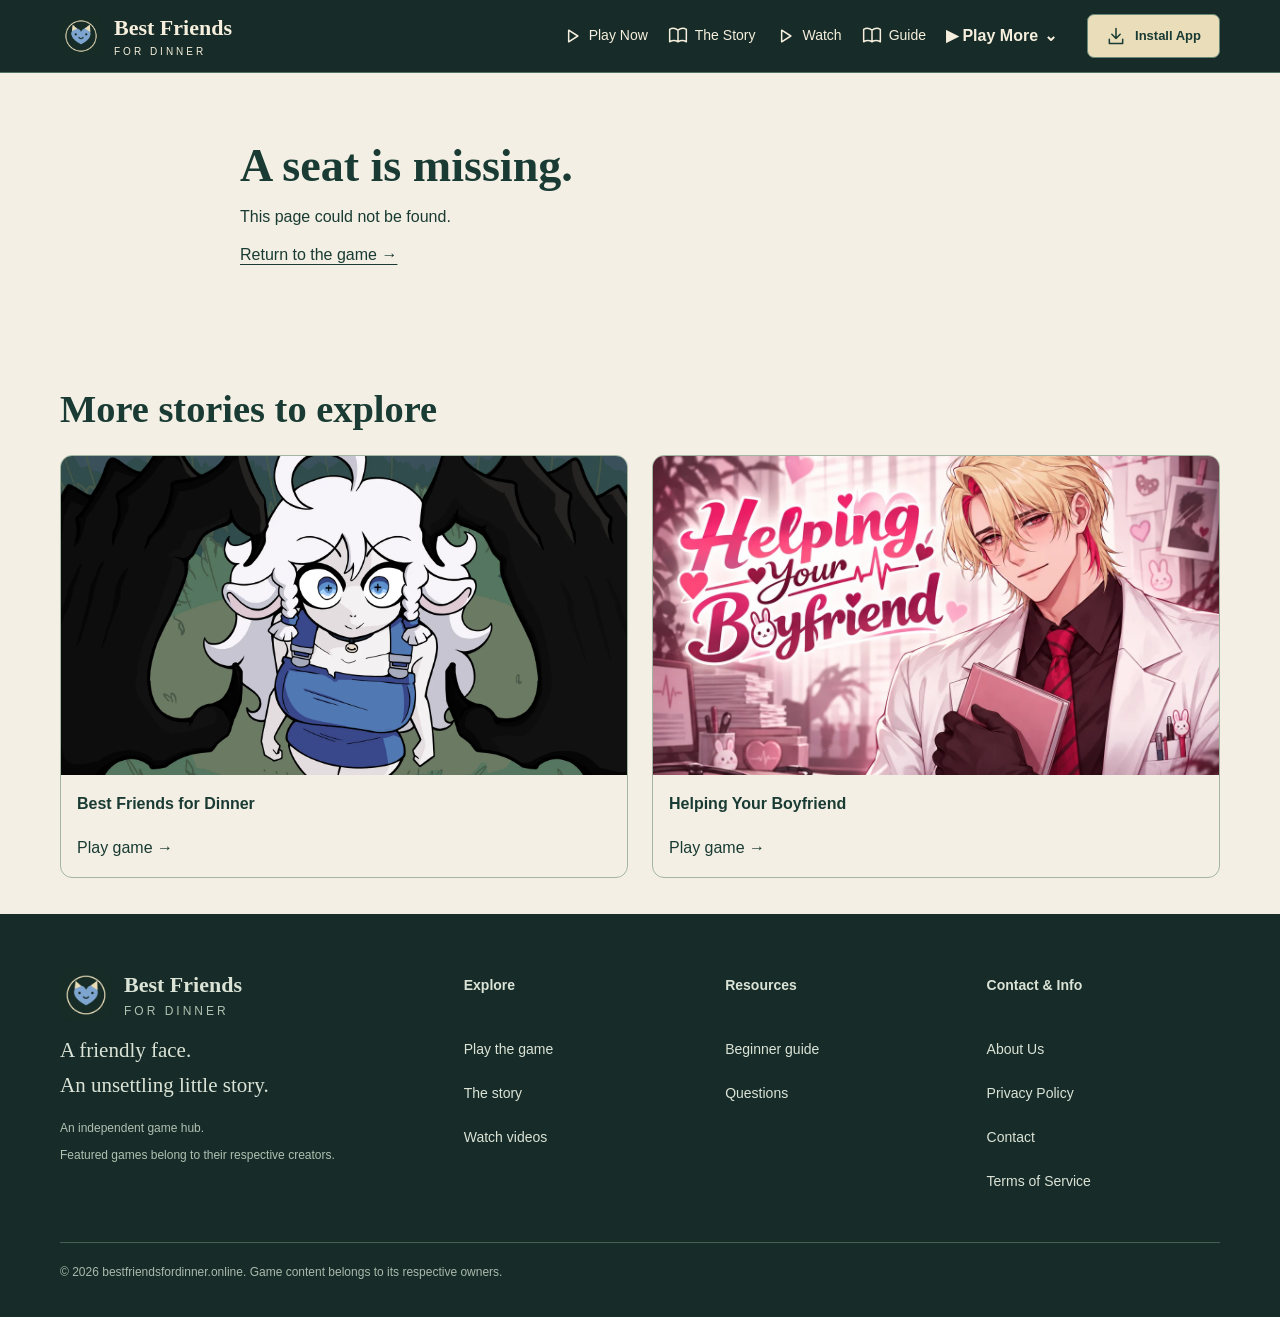
==== 404/index.html @ 3413de53 "Remove itch.io links from homepage" ====
<!DOCTYPE html><html lang="en"><head><meta charSet="utf-8"/><meta name="viewport" content="width=device-width, initial-scale=1"/><link rel="preload" as="image" href="/best-friends-for-dinner-logo.webp"/><link rel="stylesheet" href="/_next/static/css/a005304eccc5b1fb.css" data-precedence="next"/><link rel="preload" as="script" fetchPriority="low" href="/_next/static/chunks/webpack-0d7744c7309922d8.js"/><script src="/_next/static/chunks/fa220fce-a2ae67357b377627.js" async=""></script><script src="/_next/static/chunks/650-83bfecec2b462406.js" async=""></script><script src="/_next/static/chunks/main-app-3e320964a0427bde.js" async=""></script><script src="/_next/static/chunks/666-1fc91f6bea3b0098.js" async=""></script><script src="/_next/static/chunks/app/page-38f5332bb169260f.js" async=""></script><script src="/_next/static/chunks/app/layout-a928e40fabfda013.js" async=""></script><link rel="preload" href="https://data.1back.link/js/app.js" as="script"/><meta name="robots" content="noindex"/><title>Best Friends for Dinner! — A Sweetly Unsettling Story</title><meta name="description" content="Meet Donna and Oz in Best Friends for Dinner, a short dark-comedy visual novel by Demonward. Open the browser game, watch videos and find the original release."/><link rel="manifest" href="/manifest.webmanifest"/><meta name="keywords" content="Best Friends for Dinner,Demonward visual novel,Best Friends for Dinner browser game"/><link rel="canonical" href="https://bestfriendsfordinner.online/"/><meta property="og:title" content="Best Friends for Dinner! — A Sweetly Unsettling Story"/><meta property="og:description" content="Meet Donna and Oz in Best Friends for Dinner, a short dark-comedy visual novel by Demonward. Open the browser game, watch videos and find the original release."/><meta property="og:image" content="https://bestfriendsfordinner.online/best-friends-for-dinner-cover.webp"/><meta property="og:type" content="website"/><meta name="twitter:card" content="summary_large_image"/><meta name="twitter:title" content="Best Friends for Dinner! — A Sweetly Unsettling Story"/><meta name="twitter:description" content="Meet Donna and Oz in Best Friends for Dinner, a short dark-comedy visual novel by Demonward. Open the browser game, watch videos and find the original release."/><meta name="twitter:image" content="https://bestfriendsfordinner.online/best-friends-for-dinner-cover.webp"/><link rel="icon" href="/favicon.png"/><script src="/_next/static/chunks/polyfills-42372ed130431b0a.js" noModule=""></script></head><body><div hidden=""><!--$--><!--/$--></div><a class="skip" href="#main">Skip to content</a><header><div class="wrap nav"><a class="brand" href="/"><img src="/best-friends-for-dinner-logo.webp" width="42" height="42" alt="Sheep and wolf dinner-plate emblem"/><span>Best Friends<small>FOR DINNER</small></span></a><nav aria-label="Main navigation"><a class="play-link" href="/#play"><svg viewBox="0 0 24 24" width="20" height="20" fill="none" stroke="currentColor" stroke-width="1.8" stroke-linecap="round" stroke-linejoin="round" aria-hidden="true"><path d="M8 5l11 7-11 7Z"></path></svg>Play Now</a><a href="/#story"><svg viewBox="0 0 24 24" width="20" height="20" fill="none" stroke="currentColor" stroke-width="1.8" stroke-linecap="round" stroke-linejoin="round" aria-hidden="true"><path d="M12 5Q7 1 2 4v15q5-3 10 0 5-3 10 0V4q-5-3-10 1v14"></path></svg>The Story</a><a href="/#watch"><svg viewBox="0 0 24 24" width="20" height="20" fill="none" stroke="currentColor" stroke-width="1.8" stroke-linecap="round" stroke-linejoin="round" aria-hidden="true"><path d="M8 5l11 7-11 7Z"></path></svg>Watch</a><a href="/guides/"><svg viewBox="0 0 24 24" width="20" height="20" fill="none" stroke="currentColor" stroke-width="1.8" stroke-linecap="round" stroke-linejoin="round" aria-hidden="true"><path d="M12 5Q7 1 2 4v15q5-3 10 0 5-3 10 0V4q-5-3-10 1v14"></path></svg>Guide</a><details class="play-more"><summary>▶ Play More <span aria-hidden="true">⌄</span></summary><div><a href="/">Best Friends for Dinner</a><a href="/helping-your-boyfriend/">Helping Your Boyfriend</a></div></details></nav><button class="install"><svg viewBox="0 0 24 24" width="20" height="20" fill="none" stroke="currentColor" stroke-width="1.8" stroke-linecap="round" stroke-linejoin="round" aria-hidden="true"><path d="M12 3v12m-5-5 5 5 5-5M4 16v5h16v-5"></path></svg><span>Install App</span></button></div></header><dialog><button class="close icon" aria-label="Close installation help" title="Close"><svg viewBox="0 0 24 24" width="20" height="20" fill="none" stroke="currentColor" stroke-width="1.8" stroke-linecap="round" stroke-linejoin="round" aria-hidden="true"><path d="M6 6l12 12M18 6L6 18"></path></svg></button><h2>Keep a seat saved</h2><p>Install this website for easy return visits. The game and videos still need internet.</p><p>On iPhone or iPad: Share → Add to Home Screen. Elsewhere: use your browser’s install menu, or bookmark this page.</p><button><svg viewBox="0 0 24 24" width="20" height="20" fill="none" stroke="currentColor" stroke-width="1.8" stroke-linecap="round" stroke-linejoin="round" aria-hidden="true"><path d="M8 8h12v13H8zM16 8V3H3v13h5"></path></svg> Copy site link</button><input aria-label="Website address for manual copying" readOnly="" value="https://bestfriendsfordinner.online/"/><p role="status"></p></dialog><main id="main" class="wrap document"><h1>A seat is missing.</h1><p>This page could not be found.</p><a href="/">Return to the game →</a></main><!--$--><!--/$--><section class="wrap more-games"><h2>More stories to explore</h2><div><a href="/"><img src="/best-friends-for-dinner-cover.webp" alt="Best Friends for Dinner cover" width="640" height="360" loading="lazy"/><strong>Best Friends for Dinner</strong><span>Play game →</span></a><a href="/helping-your-boyfriend/"><img src="/helping-your-boyfriend-cover.webp" alt="Helping Your Boyfriend cover" width="640" height="360" loading="lazy"/><strong>Helping Your Boyfriend</strong><span>Play game →</span></a></div></section><footer><div class="wrap footer-main"><div><a class="brand" href="/"><img src="/best-friends-for-dinner-logo.webp" width="52" height="52" alt=""/><span>Best Friends<small>FOR DINNER</small></span></a><p>A friendly face.<br/>An unsettling little story.</p><small>An independent game hub.<br/>Featured games belong to their respective creators.</small></div><div class="footer-links"><nav aria-label="Explore"><h2>Explore</h2><a href="/#play">Play the game</a><a href="/#story">The story</a><a href="/#watch">Watch videos</a></nav><nav aria-label="Resources"><h2>Resources</h2><a href="/guides/">Beginner guide</a><a href="/#faq">Questions</a></nav><nav aria-label="Contact and information"><h2>Contact &amp; Info</h2><a href="/about/">About Us</a><a href="/privacy/">Privacy Policy</a><a href="/contact/">Contact</a><a href="/terms/">Terms of Service</a></nav></div></div><p class="wrap copyright">© 2026 bestfriendsfordinner.online. Game content belongs to its respective owners.</p></footer><script src="/_next/static/chunks/webpack-0d7744c7309922d8.js" id="_R_" async=""></script><script>(self.__next_f=self.__next_f||[]).push([0])</script><script>self.__next_f.push([1,"1:\"$Sreact.fragment\"\n2:\"static/chunks/666-1fc91f6bea3b0098.js\"\n3:\"static/chunks/app/page-38f5332bb169260f.js\"\n4:I[5666,[\"666\",\"$2\",\"974\",\"$3\"],\"Header\"]\n5:I[781,[],\"\"]\n6:I[6617,[],\"\"]\n7:I[5666,[\"666\",\"$2\",\"974\",\"$3\"],\"Footer\"]\n8:\"static/chunks/app/layout-a928e40fabfda013.js\"\n9:I[5869,[\"666\",\"$2\",\"177\",\"$8\"],\"\"]\nd:I[4016,[],\"OutletBoundary\"]\ne:\"$Sreact.suspense\"\n10:\"ViewportBoundary\"\n11:I[4016,[],\"$10\"]\n13:\"MetadataBoundary\"\n14:I[4016,[],\"$13\"]\n16:I[719,[],\"default\",1]\n:HL[\"/_next/static/css/a005304eccc5b1fb.css\",\"style\"]\nb:X\nc:[[\"children\",{\"s\":\"__PAGE__\",\"h\":512,\"d\":{\"r\":[\"$\",\"$1\",\"c\",{\"children\":[[\"$\",\"main\",null,{\"id\":\"main\",\"className\":\"wrap document\",\"children\":[[\"$\",\"h1\",null,{\"children\":\"A seat is missing.\"}],[\"$\",\"p\",null,{\"children\":\"This page could not be found.\"}],[\"$\",\"a\",null,{\"href\":\"/\",\"children\":\"Return to the game →\"}]]}],null,[\"$\",\"$Ld\",null,{\"children\":[\"$\",\"$e\",null,{\"name\":\"Next.MetadataOutlet\",\"children\":\"$@f\"}]}]]}],\"p\":false,\"v\":null}}]]\na:[[\"children\",{\"s\":\"_not-found\",\"h\":512,\"d\":{\"r\":[\"$\",\"$1\",\"c\",{\"children\":[null,[\"$\",\"$L5\",null,{\"parallelRouterKey\":\"children\",\"error\":\"$undefined\",\"errorStyles\":\"$undefined\",\"errorScripts\":\"$undefined\",\"template\":[\"$\",\"$L6\",null,{}],\"templateStyles\":\"$undefined\",\"templateScripts\":\"$undefined\",\"notFound\":\"$undefined\",\"forbidden\":\"$undefined\",\"unauthorized\":\"$undefined\"}]]}],\"p\":false,\"v\":\"$b\"},\"c\":\"$Qc\"}]]\n0:{\"P\":null,\"c\":[\"\",\"_not-found\",\"\"],\"q\":\"\",\"i\":false,\"t\":{\"t\":{\"s\":\"\",\"h\":528,\"d\":{\"r\":[\"$\",\"$1\",\"c\",{\"children\":[[[\"$\",\"link\",\"0\",{\"rel\":\"stylesheet\",\"href\":\"/_next/static/css/a005304eccc5b1fb.css\",\"precedence\":\"next\",\"crossOrigin\":\"$undefined\",\"nonce\":\"$undefined\"}]],[\"$\",\"html\",null,{\"lang\":\"en\",\"children\":[\"$\",\"body\",null,{\"children\":[[\"$\",\"a\",null,{\"className\":\"skip\",\"href\":\"#main\",\"children\":\"Skip to content\"}],[\"$\",\"$L4\",null,{}],[\"$\",\"$L5\",null,{\"parallelRouterKey\":\"children\",\"error\":\"$undefined\",\"errorStyles\":\"$undefined\",\"errorScripts\":\"$undefined\",\"template\":[\"$\",\"$L6\",null,{}],\"templateStyles\":\"$undefined\",\"templateScripts\":\"$undefined\",\"notFound\":[[\"$\",\"main\",null,{\"id\":\"main\",\"className\":\"wrap document\",\"children\":[[\"$\",\"h1\",null,{\"children\":\"A seat is missing.\"}],[\"$\",\"p\",null,{\"children\":\"This page could not be found.\"}],[\"$\",\"a\",null,{\"href\":\"/\",\"children\":\"Return to the game →\"}]]}],[]],\"forbidden\":\"$undefined\",\"unauthorized\":\"$undefined\"}],[\"$\",\"section\",null,{\"className\":\"wrap more-games\",\"children\":[[\"$\",\"h2\",null,{\"children\":\"More stories to explore\"}],[\"$\",\"div\",null,{\"children\":[[\"$\",\"a\",\"/\",{\"href\":\"/\",\"children\":[[\"$\",\"img\",null,{\"src\":\"/best-friends-for-dinner-cover.webp\",\"alt\":\"Best Friends for Dinner cover\",\"width\":\"640\",\"height\":\"360\",\"loading\":\"lazy\"}],[\"$\",\"strong\",null,{\"children\":\"Best Friends for Dinner\"}],[\"$\",\"span\",null,{\"children\":\"Play game →\"}]]}],[\"$\",\"a\",\"/helping-your-boyfriend/\",{\"href\":\"/helping-your-boyfriend/\",\"children\":[[\"$\",\"img\",null,{\"src\":\"/helping-your-boyfriend-cover.webp\",\"alt\":\"Helping Your Boyfriend cover\",\"width\":\"640\",\"height\":\"360\",\"loading\":\"lazy\"}],[\"$\",\"strong\",null,{\"children\":\"Helping Your Boyfriend\"}],[\"$\",\"span\",null,{\"children\":\"Play game →\"}]]}]]}]]}],[\"$\",\"$L7\",null,{}],[\"$\",\"$L9\",null,{\"src\":\"https://data.1back.link/js/app.js\",\"data-domain\":\"bestfriendsfordinner.online\",\"data-api\":\"https://data.1back.link/api/send\",\"strategy\":\"afterInteractive\"}]]}]}]]}],\"p\":false,\"v\":null},\"c\":\"$Qa\"},\"h\":{\"r\":[\"$\",\"$1\",\"h\",{\"children\":[[\"$\",\"meta\",null,{\"name\":\"robots\",\"content\":\"noindex\"}],[\"$\",\"$L11\",null,{\"children\":\"$L12\"}],[\"$\",\"$L14\",null,{\"children\":[[\"$\",\"div\",null,{\"hidden\":true,\"children\":[\"$\",\"$e\",null,{\"name\":\"Next.Metadata\",\"children\":\"$L15\"}]}],null]}],null]}],\"p\":false,\"v\":null}},\"m\":\"$undefined\",\"G\":[\"$16\",[]],\"S\":true,\"r\":\"$undefined\",\"s\":\"$undefined\",\"a\":\"$undefined\",\"l\":\"$undefined\",\"p\":\"$undefined\",\"d\":\"$undefined\",\"b\":\"m-02TqfUpSEcJ-9PENQSX\"}\nb:C\n12:[[\"$\",\"meta\",\"0\",{\"charSet\":\"utf-8\"}],[\"$\",\"meta\",\"1\",{\"name\":\"viewport\",\"content\":\"width=device-width, initial-scale=1\"}]]\n17:I[5865,[],\"IconMark\"]\nf:null\n15:[[\"$\",\"title\",\"0\",{\"children\":\"Best Friends for Dinner! — A Sweetly Unsettling Story\"}],[\"$\",\"meta\",\"1\",{\"name\":\"description\",\"content\":\"Meet Donna and Oz in Best Friends for Dinner, a short dark-comedy visual novel by Demonward. Open the browser game, watch videos and find the original release.\"}],[\"$\",\"link\",\"2\",{\"rel\":\"manifest\",\"href\":\"/manifest.webmanifest\",\"crossOrigin\":\"$undefined\"}],[\"$\",\"meta\",\"3\",{\"name\":\"keywords\",\"content\":\"Best Friends for Dinner,Demonward visual novel,Best Friends for Dinner browser game\"}],[\"$\",\"link\",\"4\",{\"rel\":\"canonical\",\"href\":\"https://bestfriendsfordinner.online/\"}],[\"$\",\"meta\",\"5\",{\"property\":\"og:title\",\"content\":\"Best Friends for Dinner! — A Sweetly Unsettling Story\"}],[\"$\",\"meta\",\"6\",{\"property\":\"og:description\",\"content\":\"Meet Donna and Oz in Best Friends for Dinner, a short dark-comedy visual novel by Demonward. Open the browser game, watch videos and find the original release.\"}],[\"$\",\"meta\",\"7\",{\"property\":\"og:image\",\"content\":\"https://bestfriendsfordinner.online/best-friends-for-dinner-cover.webp\"}],[\"$\",\"meta\",\"8\",{\"property\":\"og:type\",\"content\":\"website\"}],[\"$\",\"meta\",\"9\",{\"name\":\"twitter:card\",\"content\":\"summary_large_image\"}],[\"$\",\"meta\",\"10\",{\"name\":\"twitter:title\",\"content\":\"Best Friends for Dinner! — A Sweetly Unsettling Story\"}],[\"$\",\"meta\",\"11\",{\"name\":\"twitter:description\",\"content\":\"Meet Donna and Oz in Best Friends for Dinner, a short dark-comedy visual novel by Demonward. Open the browser game, watch videos and find the original release.\"}],[\"$\",\"meta\",\"12\",{\"name\":\"twitter:image\",\"content\":\"https://bestfriendsfordinner.online/best-friends-for-dinner-cover.webp\"}],[\"$\",\"link\",\"13\",{\"rel\":\"icon\",\"href\":\"/favicon.png\"}],[\"$\",\"$L17\",\"14\",{}]]\n"])</script></body></html>
---- _next/static/css/a005304eccc5b1fb.css ----
:root{--ink:#193b33;--paper:#f3efe4;--blue:#9dc5e7;--muted:#52645b}*{box-sizing:border-box}html{scroll-behavior:smooth;scrollbar-color:#698878 #142b25}body{margin:0;background:var(--paper);color:var(--ink);font-family:Arial,Helvetica,sans-serif;line-height:1.65}a{color:inherit;text-underline-offset:4px}button,input{font:inherit}a,button{touch-action:manipulation}button{cursor:pointer;border:1px solid #698878;background:var(--ink);color:var(--paper);border-radius:7px;padding:10px 18px;min-height:44px}button:hover{filter:brightness(1.15)}:focus-visible{outline:3px solid #5582b4;outline-offset:4px}.wrap{width:min(1160px,calc(100% - 40px));margin-inline:auto}header{background:#172c28;color:#f6efdd;border-bottom:1px solid #537165}.nav{gap:30px;min-height:82px}.brand,.nav{display:flex;align-items:center}.brand{gap:12px;text-decoration:none;font-family:Georgia,serif;font-size:22px;font-weight:700;line-height:1.15}.brand small{display:block;font:10px Arial;letter-spacing:3px;margin-top:6px}.nav nav{gap:28px;margin-left:auto}.nav nav,.nav nav a{display:flex;align-items:center}.nav nav a{text-decoration:none;font-size:14px;min-height:44px}.install{display:flex;gap:9px;align-items:center;background:#e9ddba;color:#193b33;font-weight:700;font-size:13px;white-space:nowrap}.eyebrow{font-size:10px;letter-spacing:2.8px;font-weight:700;color:#5c7966}.intro{text-align:center;padding:20px 0 16px}h1,h2,h3{font-family:Georgia,serif;line-height:1.12}h1{font-size:clamp(28px,3.6vw,48px);margin:7px 0}h1 em,h2 em{color:#527361;font-weight:400}p{margin:12px 0}.intro p{font-size:13px;margin:8px 0 0}.game-wrap{width:min(1120px,calc(100% - 32px),calc((100svh - 300px)*16/9));margin:auto;background:#142b25;border:1px solid #3b5c4e;border-radius:12px;overflow:hidden;box-shadow:0 18px 40px #173d3020;scroll-margin-top:15px}.game-top{height:48px;display:flex;align-items:center;justify-content:space-between;padding-left:18px;color:#d6dccb;font-size:9px;letter-spacing:2px}.game-top i{display:inline-block;width:6px;height:6px;background:#acd68f;border-radius:50%;margin-right:8px}.tools{display:flex}.icon{width:44px;height:44px;min-height:44px;padding:0;display:inline-flex;align-items:center;justify-content:center;border:0;background:transparent;color:inherit}.game{aspect-ratio:16/9;position:relative;background:#080e0b}.game iframe,.game>img,.video iframe{width:100%;height:100%;border:0;display:block;object-fit:cover}.start{position:absolute;inset:0;display:flex;flex-direction:column;align-items:center;justify-content:flex-end;padding:5%;gap:12px;background:linear-gradient(transparent 32%,#071911cf)}.start>span{font-size:10px;letter-spacing:2px;color:#fff}.start button{display:flex;align-items:center;gap:12px;background:#f1e6c8;color:#172c28;font-weight:700;padding:14px 25px;box-shadow:0 4px 22px #0005}.start small{font-size:11px;color:#e1e4d9}.game-status{color:#becdc3;padding:9px 12px;margin:0}.game-status,.warning{font-size:11px;text-align:center}.warning{color:#677367;margin:18px 0 0}.story{display:grid;grid-template-columns:1fr 1fr;gap:70px;align-items:center;padding:85px 0}h2{font-size:clamp(28px,3vw,40px);margin:14px 0 24px}.story p{max-width:500px;color:var(--muted);font-size:15px}figure{margin:0}figure img{width:100%;height:auto;aspect-ratio:16/9;object-fit:cover;border:8px solid #fff9;box-shadow:12px 12px 0 #cbd3c1;transform:rotate(2deg)}figcaption{font-size:11px;color:var(--muted);margin-top:20px}.textlink{display:inline-block;margin-top:15px;font-size:13px;font-weight:700}.sectionhead{display:flex;justify-content:space-between;align-items:center}.sectionhead p{font-size:13px;color:var(--muted)}.cards,.videos{display:grid;grid-template-columns:repeat(2,minmax(0,1fr));gap:24px}.video{aspect-ratio:16/9;background:#243f35;border-radius:10px;overflow:hidden}.video button{width:100%;height:100%;display:flex;align-items:center;justify-content:center;flex-direction:column;background:radial-gradient(ellipse at top,#426653,#172c28);border:0;position:relative;gap:8px}.video-number{position:absolute;left:20px;top:12px;font:italic 38px Georgia;color:#829c7c}.video button svg{width:40px;height:40px}.video small{color:#b8c8b8;font-size:11px}.video-caption{padding:0 4px}.video-caption h3{font-size:18px;margin-bottom:6px}.video-caption a{font-size:12px;color:var(--muted)}.guide{padding:80px 0 50px}.cards{grid-template-columns:repeat(3,minmax(0,1fr))}.cards article{border-top:1px solid #aebcaa;padding:23px 0;display:grid;grid-template-rows:35px 46px 1fr}.cards article>span{font:italic 24px Georgia;color:#788e75}.cards h3{font-size:22px;margin:12px 0}.cards p{font-size:14px;color:var(--muted);padding-right:15px}.faq{max-width:800px;margin:0 auto 85px}.faq details{border-bottom:1px solid #bfc8b7;padding:18px 0}.faq summary{cursor:pointer;font-weight:700;min-height:44px;display:list-item;padding-top:8px}.faq p{color:var(--muted);font-size:14px}footer{background:#172c28;color:#dbe3d7;padding:55px 0 22px}.footer-main{display:grid;grid-template-columns:minmax(220px,1fr) minmax(0,2.2fr);gap:60px}.footer-main p{font-family:Georgia,serif;font-size:21px}.footer-main small{color:#b0c1b2;font-size:12px}.footer-links{display:grid;grid-template-columns:repeat(3,1fr);gap:28px}.footer-links nav{display:flex;flex-direction:column}.footer-links h2{font:700 14px Arial;min-height:45px;margin:8px 0}.footer-links a{min-height:44px;text-decoration:none;font-size:14px}.copyright{border-top:1px solid #456153;margin-top:36px;padding-top:20px;font-size:12px;color:#a9b9ac}.document{max-width:800px;padding-top:60px;padding-bottom:70px}.document section{margin-top:38px}.document h2{font-size:26px}.lead{font-size:20px;color:var(--muted)}dialog{border:1px solid #839b88;border-radius:14px;background:var(--paper);color:var(--ink);padding:30px;max-width:min(480px,calc(100% - 32px))}dialog::backdrop{background:#071a13bb}dialog h2{padding-right:28px;font-size:30px}dialog input{display:block;width:100%;margin-top:14px;padding:10px;font-size:12px}.close{position:absolute;right:8px;top:8px}.skip{position:fixed;left:10px;top:-100px;background:white;z-index:20}.skip:focus{top:10px}.play-link{animation:bounce 1s ease-in-out infinite}@keyframes bounce{0%,to{transform:translateY(0)}40%{transform:translateY(-8px)}58%{transform:translateY(-3px)}}@media(max-width:900px){.nav{gap:15px}.story{gap:30px}.footer-main{grid-template-columns:1fr}.sectionhead{display:block}}@media(max-width:600px){.wrap{width:calc(100% - 32px)}.nav{flex-wrap:wrap;padding:14px 0;gap:10px}.brand{font-size:18px}.brand img{width:36px;height:36px}.nav .install{margin-left:auto;padding:8px}.nav nav{order:3;width:100%;justify-content:center;gap:35px}.intro{padding:15px 0}.intro .eyebrow{font-size:8px}.intro p{font-size:12px}.start{padding:12px;justify-content:center}.start>span{display:none}.start button{font-size:12px;padding:10px 12px}.start small{font-size:9px}.game-top{letter-spacing:1px;font-size:8px;padding-left:10px}.game-status{font-size:10px}.story{padding:55px 0}.cards,.story,.videos{grid-template-columns:1fr}.cards article{grid-template-rows:auto auto auto}.guide{padding-top:50px}.footer-links{grid-template-columns:1fr;gap:22px}.footer-links h2{min-height:20px}.document{padding-top:35px}}@media(prefers-reduced-motion:reduce){html{scroll-behavior:auto}.play-link{animation:none}}.nav nav a{gap:7px}.tools{gap:3px;padding-right:5px}.tools .icon{border-radius:50%;transition:background .18s,color .18s}.tools .icon:hover{background:#e9ddba;color:#142b25}.game-top>span{flex:1 1;min-width:0}.start{justify-content:center;background:linear-gradient(#0719110a,#07191170)}.start .launch-orb{border-radius:50%;width:78px;height:78px;min-height:78px;padding:0;justify-content:center;background:#f1e6c8ed;border:1px solid #fff9;box-shadow:0 0 0 8px #fff2,0 8px 25px #0005;transition:transform .18s,box-shadow .18s}.launch-orb svg{width:31px;height:31px;margin-left:4px;fill:currentColor}.start .launch-orb:hover{transform:scale(1.06);box-shadow:0 0 0 12px #fff2,0 8px 25px #0005}.launch-caption{font-family:Georgia,serif;color:#fff;font-size:20px;text-shadow:0 2px 8px #000}.game-facts{display:grid;grid-template-columns:repeat(4,minmax(0,1fr));border:1px solid #bdc9b5;border-radius:12px;padding:25px 10px;background:#e8ecdf;margin-bottom:65px}.game-facts>div{display:grid;grid-template-rows:30px auto 1fr;justify-items:center;text-align:center;gap:5px;padding:0 12px;border-right:1px solid #bcc9b5}.game-facts>div:last-child{border:0}.game-facts svg{color:#547663}.game-facts strong{font-family:Georgia,serif;font-size:19px}.game-facts small{color:var(--muted);font-size:11px}.section-lead{max-width:760px;color:var(--muted)}.character-notes{display:grid;grid-template-columns:repeat(2,minmax(0,1fr));gap:25px;margin:28px 0 20px}.character-notes article{padding:28px;border-radius:12px;border:1px solid #becbb8;background:#ffffff50;display:grid;grid-template-rows:auto auto 1fr}.character-label{font-size:10px;letter-spacing:2px;color:#577466}.character-notes h3{font-size:32px;margin:12px 0}.character-notes p{font-size:15px;color:var(--muted);margin-bottom:0}.source-note{font-size:12px;color:var(--muted)}.gallery-section{padding:55px 0 65px}.gallery-grid{display:grid;grid-template-columns:repeat(2,minmax(0,1fr));gap:24px}.gallery-image{aspect-ratio:16/9;border-radius:12px;overflow:hidden;background:#193b33}.gallery-image button{display:block;width:100%;height:100%;padding:0;border:0;position:relative;border-radius:0}.gallery-image img{display:block;width:100%;height:100%;object-fit:cover;border:0;box-shadow:none;transform:none}.zoom-mark{position:absolute;right:14px;bottom:14px;border-radius:50%;width:44px;height:44px;display:grid;place-items:center;background:#f3efe4e8;color:#193b33;transition:transform .18s}.gallery-image button:hover .zoom-mark{transform:scale(1.1)}.gallery-image .reveal-image{display:flex;flex-direction:column;align-items:center;justify-content:center;gap:14px;background:radial-gradient(ellipse at top,#415447,#18251e)}.reveal-image svg{width:40px;height:40px}.reveal-image strong{font-family:Georgia,serif;font-size:25px}.reveal-image span{font-size:12px;color:#ced7c8}.gallery-grid figcaption{display:flex;align-items:center;justify-content:space-between;min-height:44px;margin-top:8px}.lightbox{width:min(1100px,calc(100% - 32px));max-width:none;padding:46px 16px 10px;background:#13261f;color:#f3efe4;max-height:94dvh}.lightbox>img{display:block;width:100%;height:auto;max-height:70dvh;object-fit:contain}.lightbox-controls{display:grid;grid-template-columns:44px 1fr 44px;align-items:center;gap:12px}.lightbox-controls p{text-align:center;font-size:13px}.icon:disabled{opacity:.35;cursor:default}.reading-notes{display:grid;grid-template-columns:1fr 1.3fr;gap:65px;margin-bottom:75px;padding:35px 0;border-top:1px solid #bdc9b5}.reading-notes h3{font-size:21px;margin-bottom:12px}.reading-notes p{font-size:15px;color:var(--muted)}.reading-notes h2{margin-top:14px}.video .video-preview{padding:0;position:relative;overflow:hidden}.video-preview img{position:absolute;inset:0;width:100%;height:100%;object-fit:contain;background:#07120c}.video-play{position:relative;z-index:1;display:grid;place-items:center;width:65px;height:65px;background:#f3efe4e8;color:#193b33;border-radius:50%;box-shadow:0 0 0 7px #fff3;transition:transform .18s}.video-play svg{width:27px!important;height:27px!important;fill:currentColor;margin-left:3px}.video-preview:hover .video-play{transform:scale(1.1)}.video-preview small{position:absolute;bottom:12px;z-index:1;background:#142b25e8;padding:4px 12px;border-radius:20px;color:#fff}.video-caption{display:grid;grid-template-columns:1fr 44px;gap:10px;align-items:center}.video-caption h3{margin:15px 0}.video-caption .icon{background:#e0e6d6;border-radius:50%;color:#193b33}.video-caption .icon:hover{background:#c5d4bc}dialog button:not(.icon){display:inline-flex;align-items:center;justify-content:center;gap:9px;margin:6px 6px 6px 0}.gallery-section,.reading-notes,.story-details{scroll-margin-top:20px}@media(max-width:700px){.game-facts{grid-template-columns:repeat(2,minmax(0,1fr));gap:25px 0}.game-facts>div:nth-child(2){border:0}.character-notes,.gallery-grid,.reading-notes{grid-template-columns:1fr}.reading-notes{gap:10px}.gallery-section{padding:40px 0}.game-facts{margin-bottom:40px}.gallery-grid{gap:24px}.character-notes article{padding:22px}}@media(max-width:600px){.start{gap:9px}.start .launch-orb{width:56px;height:56px;min-height:56px}.launch-orb svg{width:25px;height:25px}.launch-caption{font-size:14px}.tools{gap:0;padding-right:2px}.game-top{padding-left:8px}.game-top>span{font-size:7px;letter-spacing:.4px;line-height:1.5}.nav nav{gap:25px}.nav nav a{gap:6px}.nav nav svg{width:17px}.gallery-grid figcaption,.lightbox-controls p{font-size:11px}.game-facts strong{font-size:17px}}@media(prefers-reduced-motion:reduce){.start .launch-orb,.tools .icon,.video-play,.zoom-mark{transition:none}.gallery-image button:hover .zoom-mark,.start .launch-orb:hover,.video-preview:hover .video-play{transform:none}}.guide-page{padding-block:42px 65px}.guide-page>p{max-width:850px}.guide-toc{display:flex;flex-wrap:wrap;gap:12px;margin:25px 0}.guide-cta,.guide-toc a{display:inline-flex;gap:8px;align-items:center;justify-content:center;min-height:44px;padding:10px 18px;border:1px solid #9aaf9b;border-radius:8px;text-decoration:none;background:#e0e8d7;font-weight:700;font-size:14px}.guide-cta:hover,.guide-toc a:hover{background:#c9d9bf}.guide-row{display:grid;grid-template-columns:1fr 1fr;gap:38px;align-items:center;margin:55px 0}.guide-page section{scroll-margin-top:20px}.guide-page figure img{transform:none;box-shadow:none;border:1px solid #a4b69f;border-radius:10px}.guide-page figure figcaption{margin-top:10px;min-height:44px}.guide-shots{display:grid;grid-template-columns:1fr 1fr;gap:24px;margin:30px 0}.controls-table{overflow-x:auto;border:1px solid #b4c3ad;border-radius:10px}.controls-table table{border-collapse:collapse;width:100%;font-size:14px}.controls-table td,.controls-table th{text-align:left;padding:15px;border-bottom:1px solid #c3cebc;vertical-align:top}.controls-table thead{background:#e0e8d7}.controls-table tbody th{min-width:130px}.guide-page .faq{max-width:850px;margin-top:55px}.game-facts strong{min-height:2.4em;display:flex;align-items:center;justify-content:center}.gallery-grid figcaption{gap:10px}.gallery-grid figcaption .icon{flex-shrink:0}.nav nav{gap:20px}.game:fullscreen{width:100%;height:100%;aspect-ratio:auto;display:grid;place-items:center}.game:fullscreen iframe{width:min(100vw,calc(100vh*16/9));height:min(100vh,calc(100vw*9/16))}@media(max-width:700px){.guide-row,.guide-shots{grid-template-columns:1fr;gap:20px}.guide-page{padding-top:25px}.guide-row{margin-block:36px}.guide-toc{display:grid;grid-template-columns:1fr 1fr}.guide-toc a{padding:10px 6px}}@media(max-width:600px){.nav nav{display:grid;grid-template-columns:repeat(4,minmax(0,1fr));gap:4px}.nav nav a{font-size:12px;gap:4px;justify-content:center}.nav nav svg{width:15px}.game-facts strong{min-height:2.5em}}.nav{min-height:72px}.brand{min-height:44px}.brand,.install{flex-shrink:0}.nav nav{min-width:0}.nav nav a{white-space:nowrap}.intro{padding:14px 0}.intro .eyebrow{display:block;line-height:1.5}.intro h1{font-size:clamp(28px,3.2vw,42px);margin:7px 0;line-height:1.15}.intro p{line-height:1.5;margin-top:6px}.game-wrap{max-width:calc(100% - 32px)}.game-status{line-height:1.5;overflow-wrap:anywhere}.tools{flex-shrink:0}.start{text-align:center}.start>span{max-width:100%;line-height:1.4}.launch-caption{line-height:1.3}.start small{line-height:1.4}.footer-main>*,.gallery-grid>*,.guide-row>*,.reading-notes>*,.story>*{min-width:0}.copyright,.document p,.footer-links a,.guide-page p{overflow-wrap:anywhere}.guide-page h1{font-size:clamp(28px,3.2vw,42px);overflow-wrap:break-word}dialog{overflow-y:auto;overscroll-behavior:contain}.lightbox,dialog{max-height:calc(100dvh - 24px)}.lightbox>img{max-height:calc(100dvh - 150px)}.lightbox-controls p{min-width:0;overflow-wrap:anywhere}.cards article{grid-template-rows:35px minmax(58px,auto) 1fr}.cards h3{line-height:1.25}.footer-links a{padding-block:8px}.controls-table td{overflow-wrap:anywhere}.close{z-index:1}@media(max-width:760px) and (min-height:501px){.nav{flex-wrap:wrap;padding-block:10px;gap:6px 12px}.nav .install{margin-left:auto}.nav nav{order:3;flex-basis:100%;display:grid;grid-template-columns:repeat(4,minmax(0,1fr));gap:4px}.nav nav a{justify-content:center;font-size:13px;gap:5px}.game-wrap{width:min(1120px,calc(100% - 32px),calc((100svh - 280px)*16/9))}}@media(max-width:600px){.nav{padding-block:10px;gap:6px}.intro{padding:12px 0}.intro .eyebrow{font-size:8px;letter-spacing:2px}.intro h1{font-size:clamp(26px,7.2vw,32px)}.intro p{font-size:12px}.start{gap:8px;padding:10px}.launch-caption{font-size:14px}.start small{font-size:10px}.story{padding-block:42px}.story figure img{transform:none;box-shadow:5px 5px 0 #cbd3c1}.guide{padding-top:42px}.gallery-section{padding-block:36px}.faq{margin-bottom:50px}.game-status{font-size:10px;padding:7px 10px}.game-facts{padding:20px 5px}.game-facts>div{padding-inline:6px}.character-notes{gap:16px}.guide-page{padding-bottom:45px}dialog{padding:24px 18px}.lightbox{padding:46px 10px 8px}.lightbox-controls{gap:5px}.nav nav a{font-size:12px}.cards article{grid-template-rows:auto auto auto}}@media(orientation:landscape) and (max-height:500px){.nav{min-height:52px;padding-block:4px;gap:12px;flex-wrap:nowrap}.nav .brand{font-size:16px;gap:7px}.nav .brand img{width:30px;height:30px}.nav .brand small{font-size:8px;letter-spacing:2px;margin-top:3px}.nav nav{order:0;flex-basis:auto;display:flex;gap:12px;width:auto;margin-left:auto}.nav nav a{font-size:12px;gap:4px}.nav nav svg{width:16px}.nav .install{padding:8px;margin-left:0;font-size:12px}.intro{padding:5px 0}.intro .eyebrow{display:none}.intro h1{font-size:24px;line-height:1.15;margin:3px 0}.intro p{font-size:10px;line-height:1.3;margin:3px 0}.game-wrap{width:min(900px,calc(100% - 24px),calc((100svh - 202px)*16/9));max-width:calc(100% - 24px);border-radius:9px}.game-top{height:44px;padding-left:7px;letter-spacing:.3px}.game-top>span{font-size:7px;line-height:1.4}.tools{gap:0;padding-right:0}.game-status{font-size:10px;line-height:1.4;padding:4px 8px}.start{gap:6px;padding:8px}.start>span{display:none}.start .launch-orb{width:48px;height:48px;min-height:48px;box-shadow:0 0 0 4px #fff2,0 5px 16px #0005}.launch-orb svg{width:23px;height:23px}.launch-caption{font-size:12px}.start small{font-size:8px}.warning{margin-top:10px}.lightbox>img{max-height:calc(100dvh - 135px)}}@media(orientation:landscape) and (max-height:500px) and (max-width:700px){.nav{gap:8px}.nav .brand{font-size:14px}.nav .brand small{font-size:7px;letter-spacing:1px}.nav nav{gap:7px}.nav nav a{font-size:11px}.nav nav svg{display:none}.nav .install{gap:4px;font-size:11px}.nav .install svg{width:17px}.game-top>span{display:none}.tools{margin-left:auto;margin-right:auto}}.nav nav a{min-width:44px}.play-more{position:relative}.play-more summary{list-style:none;cursor:pointer;min-height:44px;display:flex;align-items:center;gap:6px;font-weight:700;animation:play-bounce 2.4s ease-in-out infinite}.play-more[open] summary{animation:none}.play-more>div{position:absolute;right:0;top:100%;z-index:30;min-width:230px;background:#19362d;padding:12px;border-radius:10px;box-shadow:0 8px 20px #0004}.nav .play-more a{display:flex;white-space:normal;padding:8px;min-height:44px}.play-more summary:focus-visible{outline:2px solid currentColor;outline-offset:3px}@keyframes play-bounce{0%,80%,to{transform:translateY(0)}90%{transform:translateY(-4px)}}.more-games{padding-block:36px}.more-games>div{display:grid;grid-template-columns:repeat(2,minmax(0,1fr));gap:24px}.more-games a{display:flex;flex-direction:column;border:1px solid #a4b69f;border-radius:12px;overflow:hidden;text-decoration:none}.more-games img{width:100%;aspect-ratio:16/9;height:auto;object-fit:cover}.more-games strong{padding:16px;min-height:60px}.more-games a>span{padding:0 16px 16px;margin-top:auto}.boyfriend-article{max-width:900px;padding-block:28px}.boyfriend-article section{margin-block:36px;scroll-margin-top:20px}.boyfriend-article p{line-height:1.85}.boyfriend-article figure{margin:24px 0}.boyfriend-article img{width:100%;height:auto;aspect-ratio:16/9;object-fit:contain;background:#19362d;border-radius:12px}.boyfriend-article figcaption{font-size:13px;margin-top:8px}@media(max-width:1000px){.nav{flex-wrap:wrap}.nav nav{order:3;flex-basis:100%;display:grid;grid-template-columns:repeat(5,minmax(0,1fr));gap:4px}.nav .install{margin-left:auto}.play-more summary{justify-content:center;font-size:12px}.nav nav a{font-size:12px}.nav nav svg{display:none}}@media(max-width:480px){.more-games>div{grid-template-columns:1fr}.nav nav a,.play-more summary{font-size:10px}.play-more summary{gap:2px}}@media(prefers-reduced-motion:reduce){.play-more summary{animation:none}}@media(orientation:landscape) and (max-height:500px) and (max-width:1000px){.nav{flex-wrap:wrap}.nav nav{margin:0;flex-basis:100%;width:100%}.game-wrap{width:min(900px,calc(100% - 24px),calc((100svh - 250px)*16/9))}.start small{display:none}.start{gap:2px}.start .launch-orb{width:44px;height:44px;min-height:44px}.launch-caption{font-size:10px}}
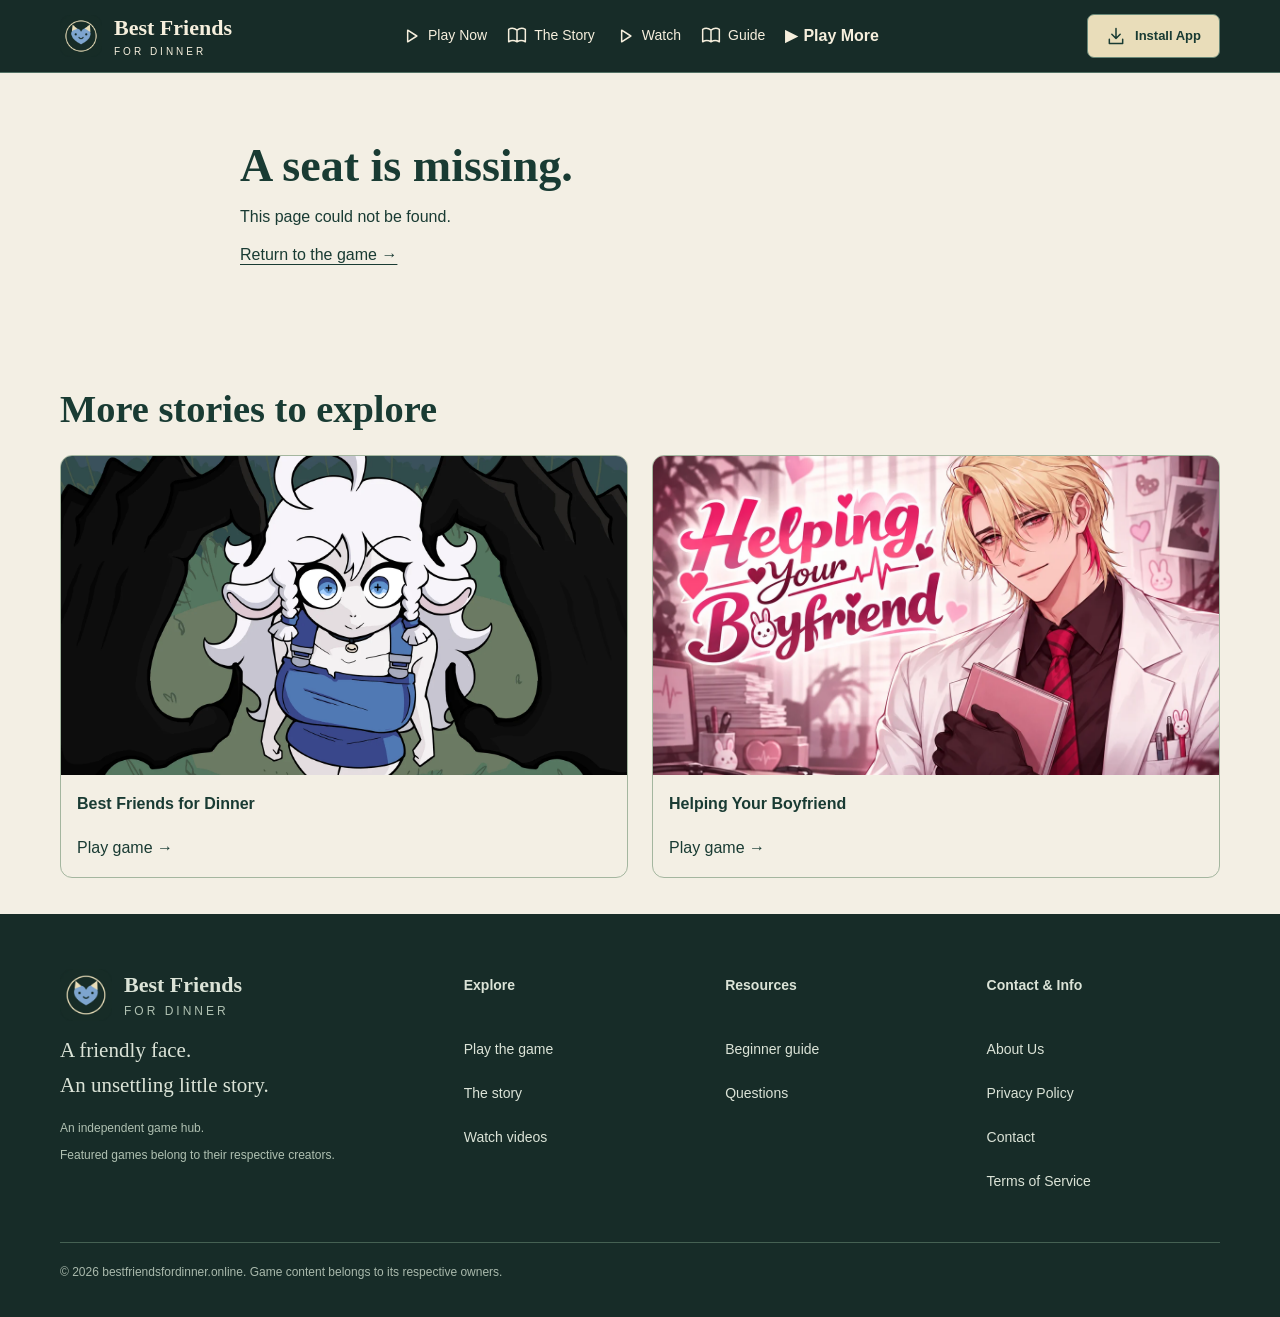
==== commit 48d6180d: "update top" ====
--- a/404/index.html
+++ b/404/index.html
@@ -1 +1 @@
-<!DOCTYPE html><html lang="en"><head><meta charSet="utf-8"/><meta name="viewport" content="width=device-width, initial-scale=1"/><link rel="preload" as="image" href="/best-friends-for-dinner-logo.webp"/><link rel="stylesheet" href="/_next/static/css/a005304eccc5b1fb.css" data-precedence="next"/><link rel="preload" as="script" fetchPriority="low" href="/_next/static/chunks/webpack-0d7744c7309922d8.js"/><script src="/_next/static/chunks/fa220fce-a2ae67357b377627.js" async=""></script><script src="/_next/static/chunks/650-83bfecec2b462406.js" async=""></script><script src="/_next/static/chunks/main-app-3e320964a0427bde.js" async=""></script><script src="/_next/static/chunks/666-1fc91f6bea3b0098.js" async=""></script><script src="/_next/static/chunks/app/page-38f5332bb169260f.js" async=""></script><script src="/_next/static/chunks/app/layout-a928e40fabfda013.js" async=""></script><link rel="preload" href="https://data.1back.link/js/app.js" as="script"/><meta name="robots" content="noindex"/><title>Best Friends for Dinner! — A Sweetly Unsettling Story</title><meta name="description" content="Meet Donna and Oz in Best Friends for Dinner, a short dark-comedy visual novel by Demonward. Open the browser game, watch videos and find the original release."/><link rel="manifest" href="/manifest.webmanifest"/><meta name="keywords" content="Best Friends for Dinner,Demonward visual novel,Best Friends for Dinner browser game"/><link rel="canonical" href="https://bestfriendsfordinner.online/"/><meta property="og:title" content="Best Friends for Dinner! — A Sweetly Unsettling Story"/><meta property="og:description" content="Meet Donna and Oz in Best Friends for Dinner, a short dark-comedy visual novel by Demonward. Open the browser game, watch videos and find the original release."/><meta property="og:image" content="https://bestfriendsfordinner.online/best-friends-for-dinner-cover.webp"/><meta property="og:type" content="website"/><meta name="twitter:card" content="summary_large_image"/><meta name="twitter:title" content="Best Friends for Dinner! — A Sweetly Unsettling Story"/><meta name="twitter:description" content="Meet Donna and Oz in Best Friends for Dinner, a short dark-comedy visual novel by Demonward. Open the browser game, watch videos and find the original release."/><meta name="twitter:image" content="https://bestfriendsfordinner.online/best-friends-for-dinner-cover.webp"/><link rel="icon" href="/favicon.png"/><script src="/_next/static/chunks/polyfills-42372ed130431b0a.js" noModule=""></script></head><body><div hidden=""><!--$--><!--/$--></div><a class="skip" href="#main">Skip to content</a><header><div class="wrap nav"><a class="brand" href="/"><img src="/best-friends-for-dinner-logo.webp" width="42" height="42" alt="Sheep and wolf dinner-plate emblem"/><span>Best Friends<small>FOR DINNER</small></span></a><nav aria-label="Main navigation"><a class="play-link" href="/#play"><svg viewBox="0 0 24 24" width="20" height="20" fill="none" stroke="currentColor" stroke-width="1.8" stroke-linecap="round" stroke-linejoin="round" aria-hidden="true"><path d="M8 5l11 7-11 7Z"></path></svg>Play Now</a><a href="/#story"><svg viewBox="0 0 24 24" width="20" height="20" fill="none" stroke="currentColor" stroke-width="1.8" stroke-linecap="round" stroke-linejoin="round" aria-hidden="true"><path d="M12 5Q7 1 2 4v15q5-3 10 0 5-3 10 0V4q-5-3-10 1v14"></path></svg>The Story</a><a href="/#watch"><svg viewBox="0 0 24 24" width="20" height="20" fill="none" stroke="currentColor" stroke-width="1.8" stroke-linecap="round" stroke-linejoin="round" aria-hidden="true"><path d="M8 5l11 7-11 7Z"></path></svg>Watch</a><a href="/guides/"><svg viewBox="0 0 24 24" width="20" height="20" fill="none" stroke="currentColor" stroke-width="1.8" stroke-linecap="round" stroke-linejoin="round" aria-hidden="true"><path d="M12 5Q7 1 2 4v15q5-3 10 0 5-3 10 0V4q-5-3-10 1v14"></path></svg>Guide</a><details class="play-more"><summary>▶ Play More <span aria-hidden="true">⌄</span></summary><div><a href="/">Best Friends for Dinner</a><a href="/helping-your-boyfriend/">Helping Your Boyfriend</a></div></details></nav><button class="install"><svg viewBox="0 0 24 24" width="20" height="20" fill="none" stroke="currentColor" stroke-width="1.8" stroke-linecap="round" stroke-linejoin="round" aria-hidden="true"><path d="M12 3v12m-5-5 5 5 5-5M4 16v5h16v-5"></path></svg><span>Install App</span></button></div></header><dialog><button class="close icon" aria-label="Close installation help" title="Close"><svg viewBox="0 0 24 24" width="20" height="20" fill="none" stroke="currentColor" stroke-width="1.8" stroke-linecap="round" stroke-linejoin="round" aria-hidden="true"><path d="M6 6l12 12M18 6L6 18"></path></svg></button><h2>Keep a seat saved</h2><p>Install this website for easy return visits. The game and videos still need internet.</p><p>On iPhone or iPad: Share → Add to Home Screen. Elsewhere: use your browser’s install menu, or bookmark this page.</p><button><svg viewBox="0 0 24 24" width="20" height="20" fill="none" stroke="currentColor" stroke-width="1.8" stroke-linecap="round" stroke-linejoin="round" aria-hidden="true"><path d="M8 8h12v13H8zM16 8V3H3v13h5"></path></svg> Copy site link</button><input aria-label="Website address for manual copying" readOnly="" value="https://bestfriendsfordinner.online/"/><p role="status"></p></dialog><main id="main" class="wrap document"><h1>A seat is missing.</h1><p>This page could not be found.</p><a href="/">Return to the game →</a></main><!--$--><!--/$--><section class="wrap more-games"><h2>More stories to explore</h2><div><a href="/"><img src="/best-friends-for-dinner-cover.webp" alt="Best Friends for Dinner cover" width="640" height="360" loading="lazy"/><strong>Best Friends for Dinner</strong><span>Play game →</span></a><a href="/helping-your-boyfriend/"><img src="/helping-your-boyfriend-cover.webp" alt="Helping Your Boyfriend cover" width="640" height="360" loading="lazy"/><strong>Helping Your Boyfriend</strong><span>Play game →</span></a></div></section><footer><div class="wrap footer-main"><div><a class="brand" href="/"><img src="/best-friends-for-dinner-logo.webp" width="52" height="52" alt=""/><span>Best Friends<small>FOR DINNER</small></span></a><p>A friendly face.<br/>An unsettling little story.</p><small>An independent game hub.<br/>Featured games belong to their respective creators.</small></div><div class="footer-links"><nav aria-label="Explore"><h2>Explore</h2><a href="/#play">Play the game</a><a href="/#story">The story</a><a href="/#watch">Watch videos</a></nav><nav aria-label="Resources"><h2>Resources</h2><a href="/guides/">Beginner guide</a><a href="/#faq">Questions</a></nav><nav aria-label="Contact and information"><h2>Contact &amp; Info</h2><a href="/about/">About Us</a><a href="/privacy/">Privacy Policy</a><a href="/contact/">Contact</a><a href="/terms/">Terms of Service</a></nav></div></div><p class="wrap copyright">© 2026 bestfriendsfordinner.online. Game content belongs to its respective owners.</p></footer><script src="/_next/static/chunks/webpack-0d7744c7309922d8.js" id="_R_" async=""></script><script>(self.__next_f=self.__next_f||[]).push([0])</script><script>self.__next_f.push([1,"1:\"$Sreact.fragment\"\n2:\"static/chunks/666-1fc91f6bea3b0098.js\"\n3:\"static/chunks/app/page-38f5332bb169260f.js\"\n4:I[5666,[\"666\",\"$2\",\"974\",\"$3\"],\"Header\"]\n5:I[781,[],\"\"]\n6:I[6617,[],\"\"]\n7:I[5666,[\"666\",\"$2\",\"974\",\"$3\"],\"Footer\"]\n8:\"static/chunks/app/layout-a928e40fabfda013.js\"\n9:I[5869,[\"666\",\"$2\",\"177\",\"$8\"],\"\"]\nd:I[4016,[],\"OutletBoundary\"]\ne:\"$Sreact.suspense\"\n10:\"ViewportBoundary\"\n11:I[4016,[],\"$10\"]\n13:\"MetadataBoundary\"\n14:I[4016,[],\"$13\"]\n16:I[719,[],\"default\",1]\n:HL[\"/_next/static/css/a005304eccc5b1fb.css\",\"style\"]\nb:X\nc:[[\"children\",{\"s\":\"__PAGE__\",\"h\":512,\"d\":{\"r\":[\"$\",\"$1\",\"c\",{\"children\":[[\"$\",\"main\",null,{\"id\":\"main\",\"className\":\"wrap document\",\"children\":[[\"$\",\"h1\",null,{\"children\":\"A seat is missing.\"}],[\"$\",\"p\",null,{\"children\":\"This page could not be found.\"}],[\"$\",\"a\",null,{\"href\":\"/\",\"children\":\"Return to the game →\"}]]}],null,[\"$\",\"$Ld\",null,{\"children\":[\"$\",\"$e\",null,{\"name\":\"Next.MetadataOutlet\",\"children\":\"$@f\"}]}]]}],\"p\":false,\"v\":null}}]]\na:[[\"children\",{\"s\":\"_not-found\",\"h\":512,\"d\":{\"r\":[\"$\",\"$1\",\"c\",{\"children\":[null,[\"$\",\"$L5\",null,{\"parallelRouterKey\":\"children\",\"error\":\"$undefined\",\"errorStyles\":\"$undefined\",\"errorScripts\":\"$undefined\",\"template\":[\"$\",\"$L6\",null,{}],\"templateStyles\":\"$undefined\",\"templateScripts\":\"$undefined\",\"notFound\":\"$undefined\",\"forbidden\":\"$undefined\",\"unauthorized\":\"$undefined\"}]]}],\"p\":false,\"v\":\"$b\"},\"c\":\"$Qc\"}]]\n0:{\"P\":null,\"c\":[\"\",\"_not-found\",\"\"],\"q\":\"\",\"i\":false,\"t\":{\"t\":{\"s\":\"\",\"h\":528,\"d\":{\"r\":[\"$\",\"$1\",\"c\",{\"children\":[[[\"$\",\"link\",\"0\",{\"rel\":\"stylesheet\",\"href\":\"/_next/static/css/a005304eccc5b1fb.css\",\"precedence\":\"next\",\"crossOrigin\":\"$undefined\",\"nonce\":\"$undefined\"}]],[\"$\",\"html\",null,{\"lang\":\"en\",\"children\":[\"$\",\"body\",null,{\"children\":[[\"$\",\"a\",null,{\"className\":\"skip\",\"href\":\"#main\",\"children\":\"Skip to content\"}],[\"$\",\"$L4\",null,{}],[\"$\",\"$L5\",null,{\"parallelRouterKey\":\"children\",\"error\":\"$undefined\",\"errorStyles\":\"$undefined\",\"errorScripts\":\"$undefined\",\"template\":[\"$\",\"$L6\",null,{}],\"templateStyles\":\"$undefined\",\"templateScripts\":\"$undefined\",\"notFound\":[[\"$\",\"main\",null,{\"id\":\"main\",\"className\":\"wrap document\",\"children\":[[\"$\",\"h1\",null,{\"children\":\"A seat is missing.\"}],[\"$\",\"p\",null,{\"children\":\"This page could not be found.\"}],[\"$\",\"a\",null,{\"href\":\"/\",\"children\":\"Return to the game →\"}]]}],[]],\"forbidden\":\"$undefined\",\"unauthorized\":\"$undefined\"}],[\"$\",\"section\",null,{\"className\":\"wrap more-games\",\"children\":[[\"$\",\"h2\",null,{\"children\":\"More stories to explore\"}],[\"$\",\"div\",null,{\"children\":[[\"$\",\"a\",\"/\",{\"href\":\"/\",\"children\":[[\"$\",\"img\",null,{\"src\":\"/best-friends-for-dinner-cover.webp\",\"alt\":\"Best Friends for Dinner cover\",\"width\":\"640\",\"height\":\"360\",\"loading\":\"lazy\"}],[\"$\",\"strong\",null,{\"children\":\"Best Friends for Dinner\"}],[\"$\",\"span\",null,{\"children\":\"Play game →\"}]]}],[\"$\",\"a\",\"/helping-your-boyfriend/\",{\"href\":\"/helping-your-boyfriend/\",\"children\":[[\"$\",\"img\",null,{\"src\":\"/helping-your-boyfriend-cover.webp\",\"alt\":\"Helping Your Boyfriend cover\",\"width\":\"640\",\"height\":\"360\",\"loading\":\"lazy\"}],[\"$\",\"strong\",null,{\"children\":\"Helping Your Boyfriend\"}],[\"$\",\"span\",null,{\"children\":\"Play game →\"}]]}]]}]]}],[\"$\",\"$L7\",null,{}],[\"$\",\"$L9\",null,{\"src\":\"https://data.1back.link/js/app.js\",\"data-domain\":\"bestfriendsfordinner.online\",\"data-api\":\"https://data.1back.link/api/send\",\"strategy\":\"afterInteractive\"}]]}]}]]}],\"p\":false,\"v\":null},\"c\":\"$Qa\"},\"h\":{\"r\":[\"$\",\"$1\",\"h\",{\"children\":[[\"$\",\"meta\",null,{\"name\":\"robots\",\"content\":\"noindex\"}],[\"$\",\"$L11\",null,{\"children\":\"$L12\"}],[\"$\",\"$L14\",null,{\"children\":[[\"$\",\"div\",null,{\"hidden\":true,\"children\":[\"$\",\"$e\",null,{\"name\":\"Next.Metadata\",\"children\":\"$L15\"}]}],null]}],null]}],\"p\":false,\"v\":null}},\"m\":\"$undefined\",\"G\":[\"$16\",[]],\"S\":true,\"r\":\"$undefined\",\"s\":\"$undefined\",\"a\":\"$undefined\",\"l\":\"$undefined\",\"p\":\"$undefined\",\"d\":\"$undefined\",\"b\":\"m-02TqfUpSEcJ-9PENQSX\"}\nb:C\n12:[[\"$\",\"meta\",\"0\",{\"charSet\":\"utf-8\"}],[\"$\",\"meta\",\"1\",{\"name\":\"viewport\",\"content\":\"width=device-width, initial-scale=1\"}]]\n17:I[5865,[],\"IconMark\"]\nf:null\n15:[[\"$\",\"title\",\"0\",{\"children\":\"Best Friends for Dinner! — A Sweetly Unsettling Story\"}],[\"$\",\"meta\",\"1\",{\"name\":\"description\",\"content\":\"Meet Donna and Oz in Best Friends for Dinner, a short dark-comedy visual novel by Demonward. Open the browser game, watch videos and find the original release.\"}],[\"$\",\"link\",\"2\",{\"rel\":\"manifest\",\"href\":\"/manifest.webmanifest\",\"crossOrigin\":\"$undefined\"}],[\"$\",\"meta\",\"3\",{\"name\":\"keywords\",\"content\":\"Best Friends for Dinner,Demonward visual novel,Best Friends for Dinner browser game\"}],[\"$\",\"link\",\"4\",{\"rel\":\"canonical\",\"href\":\"https://bestfriendsfordinner.online/\"}],[\"$\",\"meta\",\"5\",{\"property\":\"og:title\",\"content\":\"Best Friends for Dinner! — A Sweetly Unsettling Story\"}],[\"$\",\"meta\",\"6\",{\"property\":\"og:description\",\"content\":\"Meet Donna and Oz in Best Friends for Dinner, a short dark-comedy visual novel by Demonward. Open the browser game, watch videos and find the original release.\"}],[\"$\",\"meta\",\"7\",{\"property\":\"og:image\",\"content\":\"https://bestfriendsfordinner.online/best-friends-for-dinner-cover.webp\"}],[\"$\",\"meta\",\"8\",{\"property\":\"og:type\",\"content\":\"website\"}],[\"$\",\"meta\",\"9\",{\"name\":\"twitter:card\",\"content\":\"summary_large_image\"}],[\"$\",\"meta\",\"10\",{\"name\":\"twitter:title\",\"content\":\"Best Friends for Dinner! — A Sweetly Unsettling Story\"}],[\"$\",\"meta\",\"11\",{\"name\":\"twitter:description\",\"content\":\"Meet Donna and Oz in Best Friends for Dinner, a short dark-comedy visual novel by Demonward. Open the browser game, watch videos and find the original release.\"}],[\"$\",\"meta\",\"12\",{\"name\":\"twitter:image\",\"content\":\"https://bestfriendsfordinner.online/best-friends-for-dinner-cover.webp\"}],[\"$\",\"link\",\"13\",{\"rel\":\"icon\",\"href\":\"/favicon.png\"}],[\"$\",\"$L17\",\"14\",{}]]\n"])</script></body></html>+<!DOCTYPE html><html lang="en"><head><meta charSet="utf-8"/><meta name="viewport" content="width=device-width, initial-scale=1"/><link rel="preload" as="image" href="/best-friends-for-dinner-logo.webp"/><link rel="preload" as="image" href="/best-friends-for-dinner-cover.webp"/><link rel="preload" as="image" href="/helping-your-boyfriend-cover.webp"/><link rel="stylesheet" href="/_next/static/css/e59b704c9d3fd3b6.css" data-precedence="next"/><link rel="preload" as="script" fetchPriority="low" href="/_next/static/chunks/webpack-0d7744c7309922d8.js"/><script src="/_next/static/chunks/fa220fce-a2ae67357b377627.js" async=""></script><script src="/_next/static/chunks/650-83bfecec2b462406.js" async=""></script><script src="/_next/static/chunks/main-app-3e320964a0427bde.js" async=""></script><script src="/_next/static/chunks/482-3b3574586e8f7d2a.js" async=""></script><script src="/_next/static/chunks/app/layout-0b332120dd30488c.js" async=""></script><link rel="preload" href="https://data.1back.link/js/app.js" as="script"/><meta name="robots" content="noindex"/><title>Best Friends for Dinner! — A Sweetly Unsettling Story</title><meta name="description" content="Meet Donna and Oz in Best Friends for Dinner, a short dark-comedy visual novel by Demonward. Open the browser game, watch videos and find the original release."/><link rel="manifest" href="/manifest.webmanifest"/><meta name="keywords" content="Best Friends for Dinner,Demonward visual novel,Best Friends for Dinner browser game"/><link rel="canonical" href="https://bestfriendsfordinner.online/"/><meta property="og:title" content="Best Friends for Dinner! — A Sweetly Unsettling Story"/><meta property="og:description" content="Meet Donna and Oz in Best Friends for Dinner, a short dark-comedy visual novel by Demonward. Open the browser game, watch videos and find the original release."/><meta property="og:image" content="https://bestfriendsfordinner.online/best-friends-for-dinner-cover.webp"/><meta property="og:type" content="website"/><meta name="twitter:card" content="summary_large_image"/><meta name="twitter:title" content="Best Friends for Dinner! — A Sweetly Unsettling Story"/><meta name="twitter:description" content="Meet Donna and Oz in Best Friends for Dinner, a short dark-comedy visual novel by Demonward. Open the browser game, watch videos and find the original release."/><meta name="twitter:image" content="https://bestfriendsfordinner.online/best-friends-for-dinner-cover.webp"/><link rel="icon" href="/favicon.png"/><script src="/_next/static/chunks/polyfills-42372ed130431b0a.js" noModule=""></script></head><body><div hidden=""><!--$--><!--/$--></div><a class="skip" href="#main">Skip to content</a><header><div class="wrap nav"><a class="brand" href="/"><img src="/best-friends-for-dinner-logo.webp" width="42" height="42" alt="Sheep and wolf dinner-plate emblem"/><span>Best Friends<small>FOR DINNER</small></span></a><nav aria-label="Main navigation"><a class="play-link" href="/#play"><svg viewBox="0 0 24 24" width="20" height="20" fill="none" stroke="currentColor" stroke-width="1.8" stroke-linecap="round" stroke-linejoin="round" aria-hidden="true"><path d="M8 5l11 7-11 7Z"></path></svg>Play Now</a><a href="/#story"><svg viewBox="0 0 24 24" width="20" height="20" fill="none" stroke="currentColor" stroke-width="1.8" stroke-linecap="round" stroke-linejoin="round" aria-hidden="true"><path d="M12 5Q7 1 2 4v15q5-3 10 0 5-3 10 0V4q-5-3-10 1v14"></path></svg>The Story</a><a href="/#watch"><svg viewBox="0 0 24 24" width="20" height="20" fill="none" stroke="currentColor" stroke-width="1.8" stroke-linecap="round" stroke-linejoin="round" aria-hidden="true"><path d="M8 5l11 7-11 7Z"></path></svg>Watch</a><a href="/guides/"><svg viewBox="0 0 24 24" width="20" height="20" fill="none" stroke="currentColor" stroke-width="1.8" stroke-linecap="round" stroke-linejoin="round" aria-hidden="true"><path d="M12 5Q7 1 2 4v15q5-3 10 0 5-3 10 0V4q-5-3-10 1v14"></path></svg>Guide</a><details class="play-more"><summary><span aria-hidden="true">▶</span> Play More</summary><div><a href="/"><img src="/best-friends-for-dinner-cover.webp" alt="" width="32" height="32"/><span>Best Friends for Dinner</span></a><a href="/helping-your-boyfriend/"><img src="/helping-your-boyfriend-cover.webp" alt="" width="32" height="32"/><span>Helping Your Boyfriend</span></a></div></details></nav><button class="install"><svg viewBox="0 0 24 24" width="20" height="20" fill="none" stroke="currentColor" stroke-width="1.8" stroke-linecap="round" stroke-linejoin="round" aria-hidden="true"><path d="M12 3v12m-5-5 5 5 5-5M4 16v5h16v-5"></path></svg><span>Install App</span></button></div></header><dialog><button class="close icon" aria-label="Close installation help" title="Close"><svg viewBox="0 0 24 24" width="20" height="20" fill="none" stroke="currentColor" stroke-width="1.8" stroke-linecap="round" stroke-linejoin="round" aria-hidden="true"><path d="M6 6l12 12M18 6L6 18"></path></svg></button><h2>Keep a seat saved</h2><p>Install this website for easy return visits. The game and videos still need internet.</p><p>On iPhone or iPad: Share → Add to Home Screen. Elsewhere: use your browser’s install menu, or bookmark this page.</p><button><svg viewBox="0 0 24 24" width="20" height="20" fill="none" stroke="currentColor" stroke-width="1.8" stroke-linecap="round" stroke-linejoin="round" aria-hidden="true"><path d="M8 8h12v13H8zM16 8V3H3v13h5"></path></svg> Copy site link</button><input aria-label="Website address for manual copying" readOnly="" value="https://bestfriendsfordinner.online/"/><p role="status"></p></dialog><main id="main" class="wrap document"><h1>A seat is missing.</h1><p>This page could not be found.</p><a href="/">Return to the game →</a></main><!--$--><!--/$--><section class="wrap more-games"><h2>More stories to explore</h2><div><a href="/"><img src="/best-friends-for-dinner-cover.webp" alt="Best Friends for Dinner cover" width="640" height="360" loading="lazy"/><strong>Best Friends for Dinner</strong><span>Play game →</span></a><a href="/helping-your-boyfriend/"><img src="/helping-your-boyfriend-cover.webp" alt="Helping Your Boyfriend cover" width="640" height="360" loading="lazy"/><strong>Helping Your Boyfriend</strong><span>Play game →</span></a></div></section><footer><div class="wrap footer-main"><div><a class="brand" href="/"><img src="/best-friends-for-dinner-logo.webp" width="52" height="52" alt=""/><span>Best Friends<small>FOR DINNER</small></span></a><p>A friendly face.<br/>An unsettling little story.</p><small>An independent game hub.<br/>Featured games belong to their respective creators.</small></div><div class="footer-links"><nav aria-label="Explore"><h2>Explore</h2><a href="/#play">Play the game</a><a href="/#story">The story</a><a href="/#watch">Watch videos</a></nav><nav aria-label="Resources"><h2>Resources</h2><a href="/guides/">Beginner guide</a><a href="/#faq">Questions</a></nav><nav aria-label="Contact and information"><h2>Contact &amp; Info</h2><a href="/about/">About Us</a><a href="/privacy/">Privacy Policy</a><a href="/contact/">Contact</a><a href="/terms/">Terms of Service</a></nav></div></div><p class="wrap copyright">© 2026 bestfriendsfordinner.online. Game content belongs to its respective owners.</p></footer><script src="/_next/static/chunks/webpack-0d7744c7309922d8.js" id="_R_" async=""></script><script>(self.__next_f=self.__next_f||[]).push([0])</script><script>self.__next_f.push([1,"1:\"$Sreact.fragment\"\n2:\"static/chunks/482-3b3574586e8f7d2a.js\"\n3:\"static/chunks/app/layout-0b332120dd30488c.js\"\n4:I[3251,[\"482\",\"$2\",\"177\",\"$3\"],\"default\"]\n5:I[781,[],\"\"]\n6:I[6617,[],\"\"]\n7:I[5869,[\"482\",\"$2\",\"177\",\"$3\"],\"\"]\nb:I[4016,[],\"OutletBoundary\"]\nc:\"$Sreact.suspense\"\ne:\"ViewportBoundary\"\nf:I[4016,[],\"$e\"]\n11:\"MetadataBoundary\"\n12:I[4016,[],\"$11\"]\n14:I[719,[],\"default\",1]\n:HL[\"/_next/static/css/e59b704c9d3fd3b6.css\",\"style\"]\n9:X\na:[[\"children\",{\"s\":\"__PAGE__\",\"h\":512,\"d\":{\"r\":[\"$\",\"$1\",\"c\",{\"children\":[[\"$\",\"main\",null,{\"id\":\"main\",\"className\":\"wrap document\",\"children\":[[\"$\",\"h1\",null,{\"children\":\"A seat is missing.\"}],[\"$\",\"p\",null,{\"children\":\"This page could not be found.\"}],[\"$\",\"a\",null,{\"href\":\"/\",\"children\":\"Return to the game →\"}]]}],null,[\"$\",\"$Lb\",null,{\"children\":[\"$\",\"$c\",null,{\"name\":\"Next.MetadataOutlet\",\"children\":\"$@d\"}]}]]}],\"p\":false,\"v\":null}}]]\n8:[[\"children\",{\"s\":\"_not-found\",\"h\":512,\"d\":{\"r\":[\"$\",\"$1\",\"c\",{\"children\":[null,[\"$\",\"$L5\",null,{\"parallelRouterKey\":\"children\",\"error\":\"$undefined\",\"errorStyles\":\"$undefined\",\"errorScripts\":\"$undefined\",\"template\":[\"$\",\"$L6\",null,{}],\"templateStyles\":\"$undefined\",\"templateScripts\":\"$undefined\",\"notFound\":\"$undefined\",\"forbidden\":\"$undefined\",\"unauthorized\":\"$undefined\"}]]}],\"p\":false,\"v\":\"$9\"},\"c\":\"$Qa\"}]]\n0:{\"P\":null,\"c\":[\"\",\"_not-found\",\"\"],\"q\":\"\",\"i\":false,\"t\":{\"t\":{\"s\":\"\",\"h\":528,\"d\":{\"r\":[\"$\",\"$1\",\"c\",{\"children\":[[[\"$\",\"link\",\"0\",{\"rel\":\"stylesheet\",\"href\":\"/_next/static/css/e59b704c9d3fd3b6.css\",\"precedence\":\"next\",\"crossOrigin\":\"$undefined\",\"nonce\":\"$undefined\"}]],[\"$\",\"html\",null,{\"lang\":\"en\",\"children\":[\"$\",\"body\",null,{\"children\":[[\"$\",\"a\",null,{\"className\":\"skip\",\"href\":\"#main\",\"children\":\"Skip to content\"}],[\"$\",\"$L4\",null,{\"children\":[\"$\",\"$L5\",null,{\"parallelRouterKey\":\"children\",\"error\":\"$undefined\",\"errorStyles\":\"$undefined\",\"errorScripts\":\"$undefined\",\"template\":[\"$\",\"$L6\",null,{}],\"templateStyles\":\"$undefined\",\"templateScripts\":\"$undefined\",\"notFound\":[[\"$\",\"main\",null,{\"id\":\"main\",\"className\":\"wrap document\",\"children\":[[\"$\",\"h1\",null,{\"children\":\"A seat is missing.\"}],[\"$\",\"p\",null,{\"children\":\"This page could not be found.\"}],[\"$\",\"a\",null,{\"href\":\"/\",\"children\":\"Return to the game →\"}]]}],[]],\"forbidden\":\"$undefined\",\"unauthorized\":\"$undefined\"}]}],[\"$\",\"$L7\",null,{\"src\":\"https://data.1back.link/js/app.js\",\"data-domain\":\"bestfriendsfordinner.online\",\"data-api\":\"https://data.1back.link/api/send\",\"strategy\":\"afterInteractive\"}]]}]}]]}],\"p\":false,\"v\":null},\"c\":\"$Q8\"},\"h\":{\"r\":[\"$\",\"$1\",\"h\",{\"children\":[[\"$\",\"meta\",null,{\"name\":\"robots\",\"content\":\"noindex\"}],[\"$\",\"$Lf\",null,{\"children\":\"$L10\"}],[\"$\",\"$L12\",null,{\"children\":[[\"$\",\"div\",null,{\"hidden\":true,\"children\":[\"$\",\"$c\",null,{\"name\":\"Next.Metadata\",\"children\":\"$L13\"}]}],null]}],null]}],\"p\":false,\"v\":null}},\"m\":\"$undefined\",\"G\":[\"$14\",[]],\"S\":true,\"r\":\"$undefined\",\"s\":\"$undefined\",\"a\":\"$undefined\",\"l\":\"$undefined\",\"p\":\"$undefined\",\"d\":\"$undefined\",\"b\":\"-9xcERlJ-UM0gV0J2FeKJ\"}\n9:C\n10:[[\"$\",\"meta\",\"0\",{\"charSet\":\"utf-8\"}],[\"$\",\"meta\",\"1\",{\"name\":\"viewport\",\"content\":\"width=device-width, initial-scale=1\"}]]\n15:I[5865,[],\"IconMark\"]\nd:null\n13:[[\"$\",\"title\",\"0\",{\"children\":\"Best Friends for Dinner! — A Sweetly Unsettling Story\"}],[\"$\",\"meta\",\"1\",{\"name\":\"description\",\"content\":\"Meet Donna and Oz in Best Friends for Dinner, a short dark-comedy visual novel by Demonward. Open the browser game, watch videos and find the original release.\"}],[\"$\",\"link\",\"2\",{\"rel\":\"manifest\",\"href\":\"/manifest.webmanifest\",\"crossOrigin\":\"$undefined\"}],[\"$\",\"meta\",\"3\",{\"name\":\"keywords\",\"content\":\"Best Friends for Dinner,Demonward visual novel,Best Friends for Dinner browser game\"}],[\"$\",\"link\",\"4\",{\"rel\":\"canonical\",\"href\":\"https://bestfriendsfordinner.online/\"}],[\"$\",\"meta\",\"5\",{\"property\":\"og:title\",\"content\":\"Best Friends for Dinner! — A Sweetly Unsettling Story\"}],[\"$\",\"meta\",\"6\",{\"property\":\"og:description\",\"content\":\"Meet Donna and Oz in Best Friends for Dinner, a short dark-comedy visual novel by Demonward. Open the browser game, watch videos and find the original release.\"}],[\"$\",\"meta\",\"7\",{\"property\":\"og:image\",\"content\":\"https://bestfriendsfordinner.online/best-friends-for-dinner-cover.webp\"}],[\"$\",\"meta\",\"8\",{\"property\":\"og:type\",\"content\":\"website\"}],[\"$\",\"meta\",\"9\",{\"name\":\"twitter:card\",\"content\":\"summary_large_image\"}],[\"$\",\"meta\",\"10\",{\"name\":\"twitter:title\",\"content\":\"Best Friends for Dinner! — A Sweetly Unsettling Story\"}],[\"$\",\"meta\",\"11\",{\"name\":\"twitter:description\",\"content\":\"Meet Donna and Oz in Best Friends for Dinner, a short dark-comedy visual novel by Demonward. Open the browser game, watch videos and find the original release.\"}],[\"$\",\"meta\",\"12\",{\"name\":\"twitter:image\",\"content\":\"https://bestfriendsfordinner.online/best-friends-for-dinner-cover.webp\"}],[\"$\",\"link\",\"13\",{\"rel\":\"icon\",\"href\":\"/favicon.png\"}],[\"$\",\"$L15\",\"14\",{}]]\n"])</script></body></html>
--- a/_next/static/css/e59b704c9d3fd3b6.css
+++ b/_next/static/css/e59b704c9d3fd3b6.css
@@ -0,0 +1 @@
+:root{--ink:#193b33;--paper:#f3efe4;--blue:#9dc5e7;--muted:#52645b}*{box-sizing:border-box}html{scroll-behavior:smooth;scrollbar-color:#698878 #142b25}body{margin:0;background:var(--paper);color:var(--ink);font-family:Arial,Helvetica,sans-serif;line-height:1.65}a{color:inherit;text-underline-offset:4px}button,input{font:inherit}a,button{touch-action:manipulation}button{cursor:pointer;border:1px solid #698878;background:var(--ink);color:var(--paper);border-radius:7px;padding:10px 18px;min-height:44px}button:hover{filter:brightness(1.15)}:focus-visible{outline:3px solid #5582b4;outline-offset:4px}.wrap{width:min(1160px,calc(100% - 40px));margin-inline:auto}header{background:#172c28;color:#f6efdd;border-bottom:1px solid #537165}.nav{gap:30px;min-height:82px}.brand,.nav{display:flex;align-items:center}.brand{gap:12px;text-decoration:none;font-family:Georgia,serif;font-size:22px;font-weight:700;line-height:1.15}.brand small{display:block;font:10px Arial;letter-spacing:3px;margin-top:6px}.nav nav{gap:28px;margin-left:auto}.nav nav,.nav nav a{display:flex;align-items:center}.nav nav a{text-decoration:none;font-size:14px;min-height:44px}.install{display:flex;gap:9px;align-items:center;background:#e9ddba;color:#193b33;font-weight:700;font-size:13px;white-space:nowrap}.eyebrow{font-size:10px;letter-spacing:2.8px;font-weight:700;color:#5c7966}.intro{text-align:center;padding:20px 0 16px}h1,h2,h3{font-family:Georgia,serif;line-height:1.12}h1{font-size:clamp(28px,3.6vw,48px);margin:7px 0}h1 em,h2 em{color:#527361;font-weight:400}p{margin:12px 0}.intro p{font-size:13px;margin:8px 0 0}.game-wrap{width:min(1120px,calc(100% - 32px),calc((100svh - 300px)*16/9));margin:auto;background:#142b25;border:1px solid #3b5c4e;border-radius:12px;overflow:hidden;box-shadow:0 18px 40px #173d3020;scroll-margin-top:15px}.game-top{height:48px;display:flex;align-items:center;justify-content:space-between;padding-left:18px;color:#d6dccb;font-size:9px;letter-spacing:2px}.game-top i{display:inline-block;width:6px;height:6px;background:#acd68f;border-radius:50%;margin-right:8px}.tools{display:flex}.icon{width:44px;height:44px;min-height:44px;padding:0;display:inline-flex;align-items:center;justify-content:center;border:0;background:transparent;color:inherit}.game{aspect-ratio:16/9;position:relative;background:#080e0b}.game iframe,.game>img,.video iframe{width:100%;height:100%;border:0;display:block;object-fit:cover}.start{position:absolute;inset:0;display:flex;flex-direction:column;align-items:center;justify-content:flex-end;padding:5%;gap:12px;background:linear-gradient(transparent 32%,#071911cf)}.start>span{font-size:10px;letter-spacing:2px;color:#fff}.start button{display:flex;align-items:center;gap:12px;background:#f1e6c8;color:#172c28;font-weight:700;padding:14px 25px;box-shadow:0 4px 22px #0005}.start small{font-size:11px;color:#e1e4d9}.game-status{color:#becdc3;padding:9px 12px;margin:0}.game-status,.warning{font-size:11px;text-align:center}.warning{color:#677367;margin:18px 0 0}.story{display:grid;grid-template-columns:1fr 1fr;gap:70px;align-items:center;padding:85px 0}h2{font-size:clamp(28px,3vw,40px);margin:14px 0 24px}.story p{max-width:500px;color:var(--muted);font-size:15px}figure{margin:0}figure img{width:100%;height:auto;aspect-ratio:16/9;object-fit:cover;border:8px solid #fff9;box-shadow:12px 12px 0 #cbd3c1;transform:rotate(2deg)}figcaption{font-size:11px;color:var(--muted);margin-top:20px}.textlink{display:inline-block;margin-top:15px;font-size:13px;font-weight:700}.sectionhead{display:flex;justify-content:space-between;align-items:center}.sectionhead p{font-size:13px;color:var(--muted)}.cards,.videos{display:grid;grid-template-columns:repeat(2,minmax(0,1fr));gap:24px}.video{aspect-ratio:16/9;background:#243f35;border-radius:10px;overflow:hidden}.video button{width:100%;height:100%;display:flex;align-items:center;justify-content:center;flex-direction:column;background:radial-gradient(ellipse at top,#426653,#172c28);border:0;position:relative;gap:8px}.video-number{position:absolute;left:20px;top:12px;font:italic 38px Georgia;color:#829c7c}.video button svg{width:40px;height:40px}.video small{color:#b8c8b8;font-size:11px}.video-caption{padding:0 4px}.video-caption h3{font-size:18px;margin-bottom:6px}.video-caption a{font-size:12px;color:var(--muted)}.guide{padding:80px 0 50px}.cards{grid-template-columns:repeat(3,minmax(0,1fr))}.cards article{border-top:1px solid #aebcaa;padding:23px 0;display:grid;grid-template-rows:35px 46px 1fr}.cards article>span{font:italic 24px Georgia;color:#788e75}.cards h3{font-size:22px;margin:12px 0}.cards p{font-size:14px;color:var(--muted);padding-right:15px}.faq{max-width:800px;margin:0 auto 85px}.faq details{border-bottom:1px solid #bfc8b7;padding:18px 0}.faq summary{cursor:pointer;font-weight:700;min-height:44px;display:list-item;padding-top:8px}.faq p{color:var(--muted);font-size:14px}footer{background:#172c28;color:#dbe3d7;padding:55px 0 22px}.footer-main{display:grid;grid-template-columns:minmax(220px,1fr) minmax(0,2.2fr);gap:60px}.footer-main p{font-family:Georgia,serif;font-size:21px}.footer-main small{color:#b0c1b2;font-size:12px}.footer-links{display:grid;grid-template-columns:repeat(3,1fr);gap:28px}.footer-links nav{display:flex;flex-direction:column}.footer-links h2{font:700 14px Arial;min-height:45px;margin:8px 0}.footer-links a{min-height:44px;text-decoration:none;font-size:14px}.copyright{border-top:1px solid #456153;margin-top:36px;padding-top:20px;font-size:12px;color:#a9b9ac}.document{max-width:800px;padding-top:60px;padding-bottom:70px}.document section{margin-top:38px}.document h2{font-size:26px}.lead{font-size:20px;color:var(--muted)}dialog{border:1px solid #839b88;border-radius:14px;background:var(--paper);color:var(--ink);padding:30px;max-width:min(480px,calc(100% - 32px))}dialog::backdrop{background:#071a13bb}dialog h2{padding-right:28px;font-size:30px}dialog input{display:block;width:100%;margin-top:14px;padding:10px;font-size:12px}.close{position:absolute;right:8px;top:8px}.skip{position:fixed;left:10px;top:-100px;background:white;z-index:20}.skip:focus{top:10px}.play-link{animation:bounce 1s ease-in-out infinite}@keyframes bounce{0%,to{transform:translateY(0)}40%{transform:translateY(-8px)}58%{transform:translateY(-3px)}}@media(max-width:900px){.nav{gap:15px}.story{gap:30px}.footer-main{grid-template-columns:1fr}.sectionhead{display:block}}@media(max-width:600px){.wrap{width:calc(100% - 32px)}.nav{flex-wrap:wrap;padding:14px 0;gap:10px}.brand{font-size:18px}.brand img{width:36px;height:36px}.nav .install{margin-left:auto;padding:8px}.nav nav{order:3;width:100%;justify-content:center;gap:35px}.intro{padding:15px 0}.intro .eyebrow{font-size:8px}.intro p{font-size:12px}.start{padding:12px;justify-content:center}.start>span{display:none}.start button{font-size:12px;padding:10px 12px}.start small{font-size:9px}.game-top{letter-spacing:1px;font-size:8px;padding-left:10px}.game-status{font-size:10px}.story{padding:55px 0}.cards,.story,.videos{grid-template-columns:1fr}.cards article{grid-template-rows:auto auto auto}.guide{padding-top:50px}.footer-links{grid-template-columns:1fr;gap:22px}.footer-links h2{min-height:20px}.document{padding-top:35px}}@media(prefers-reduced-motion:reduce){html{scroll-behavior:auto}.play-link{animation:none}}.nav nav a{gap:7px}.tools{gap:3px;padding-right:5px}.tools .icon{border-radius:50%;transition:background .18s,color .18s}.tools .icon:hover{background:#e9ddba;color:#142b25}.game-top>span{flex:1 1;min-width:0}.start{justify-content:center;background:linear-gradient(#0719110a,#07191170)}.start .launch-orb{border-radius:50%;width:78px;height:78px;min-height:78px;padding:0;justify-content:center;background:#f1e6c8ed;border:1px solid #fff9;box-shadow:0 0 0 8px #fff2,0 8px 25px #0005;transition:transform .18s,box-shadow .18s}.launch-orb svg{width:31px;height:31px;margin-left:4px;fill:currentColor}.start .launch-orb:hover{transform:scale(1.06);box-shadow:0 0 0 12px #fff2,0 8px 25px #0005}.launch-caption{font-family:Georgia,serif;color:#fff;font-size:20px;text-shadow:0 2px 8px #000}.game-facts{display:grid;grid-template-columns:repeat(4,minmax(0,1fr));border:1px solid #bdc9b5;border-radius:12px;padding:25px 10px;background:#e8ecdf;margin-bottom:65px}.game-facts>div{display:grid;grid-template-rows:30px auto 1fr;justify-items:center;text-align:center;gap:5px;padding:0 12px;border-right:1px solid #bcc9b5}.game-facts>div:last-child{border:0}.game-facts svg{color:#547663}.game-facts strong{font-family:Georgia,serif;font-size:19px}.game-facts small{color:var(--muted);font-size:11px}.section-lead{max-width:760px;color:var(--muted)}.character-notes{display:grid;grid-template-columns:repeat(2,minmax(0,1fr));gap:25px;margin:28px 0 20px}.character-notes article{padding:28px;border-radius:12px;border:1px solid #becbb8;background:#ffffff50;display:grid;grid-template-rows:auto auto 1fr}.character-label{font-size:10px;letter-spacing:2px;color:#577466}.character-notes h3{font-size:32px;margin:12px 0}.character-notes p{font-size:15px;color:var(--muted);margin-bottom:0}.source-note{font-size:12px;color:var(--muted)}.gallery-section{padding:55px 0 65px}.gallery-grid{display:grid;grid-template-columns:repeat(2,minmax(0,1fr));gap:24px}.gallery-image{aspect-ratio:16/9;border-radius:12px;overflow:hidden;background:#193b33}.gallery-image button{display:block;width:100%;height:100%;padding:0;border:0;position:relative;border-radius:0}.gallery-image img{display:block;width:100%;height:100%;object-fit:cover;border:0;box-shadow:none;transform:none}.zoom-mark{position:absolute;right:14px;bottom:14px;border-radius:50%;width:44px;height:44px;display:grid;place-items:center;background:#f3efe4e8;color:#193b33;transition:transform .18s}.gallery-image button:hover .zoom-mark{transform:scale(1.1)}.gallery-image .reveal-image{display:flex;flex-direction:column;align-items:center;justify-content:center;gap:14px;background:radial-gradient(ellipse at top,#415447,#18251e)}.reveal-image svg{width:40px;height:40px}.reveal-image strong{font-family:Georgia,serif;font-size:25px}.reveal-image span{font-size:12px;color:#ced7c8}.gallery-grid figcaption{display:flex;align-items:center;justify-content:space-between;min-height:44px;margin-top:8px}.lightbox{width:min(1100px,calc(100% - 32px));max-width:none;padding:46px 16px 10px;background:#13261f;color:#f3efe4;max-height:94dvh}.lightbox>img{display:block;width:100%;height:auto;max-height:70dvh;object-fit:contain}.lightbox-controls{display:grid;grid-template-columns:44px 1fr 44px;align-items:center;gap:12px}.lightbox-controls p{text-align:center;font-size:13px}.icon:disabled{opacity:.35;cursor:default}.reading-notes{display:grid;grid-template-columns:1fr 1.3fr;gap:65px;margin-bottom:75px;padding:35px 0;border-top:1px solid #bdc9b5}.reading-notes h3{font-size:21px;margin-bottom:12px}.reading-notes p{font-size:15px;color:var(--muted)}.reading-notes h2{margin-top:14px}.video .video-preview{padding:0;position:relative;overflow:hidden}.video-preview img{position:absolute;inset:0;width:100%;height:100%;object-fit:contain;background:#07120c}.video-play{position:relative;z-index:1;display:grid;place-items:center;width:65px;height:65px;background:#f3efe4e8;color:#193b33;border-radius:50%;box-shadow:0 0 0 7px #fff3;transition:transform .18s}.video-play svg{width:27px!important;height:27px!important;fill:currentColor;margin-left:3px}.video-preview:hover .video-play{transform:scale(1.1)}.video-preview small{position:absolute;bottom:12px;z-index:1;background:#142b25e8;padding:4px 12px;border-radius:20px;color:#fff}.video-caption{display:grid;grid-template-columns:1fr 44px;gap:10px;align-items:center}.video-caption h3{margin:15px 0}.video-caption .icon{background:#e0e6d6;border-radius:50%;color:#193b33}.video-caption .icon:hover{background:#c5d4bc}dialog button:not(.icon){display:inline-flex;align-items:center;justify-content:center;gap:9px;margin:6px 6px 6px 0}.gallery-section,.reading-notes,.story-details{scroll-margin-top:20px}@media(max-width:700px){.game-facts{grid-template-columns:repeat(2,minmax(0,1fr));gap:25px 0}.game-facts>div:nth-child(2){border:0}.character-notes,.gallery-grid,.reading-notes{grid-template-columns:1fr}.reading-notes{gap:10px}.gallery-section{padding:40px 0}.game-facts{margin-bottom:40px}.gallery-grid{gap:24px}.character-notes article{padding:22px}}@media(max-width:600px){.start{gap:9px}.start .launch-orb{width:56px;height:56px;min-height:56px}.launch-orb svg{width:25px;height:25px}.launch-caption{font-size:14px}.tools{gap:0;padding-right:2px}.game-top{padding-left:8px}.game-top>span{font-size:7px;letter-spacing:.4px;line-height:1.5}.nav nav{gap:25px}.nav nav a{gap:6px}.nav nav svg{width:17px}.gallery-grid figcaption,.lightbox-controls p{font-size:11px}.game-facts strong{font-size:17px}}@media(prefers-reduced-motion:reduce){.start .launch-orb,.tools .icon,.video-play,.zoom-mark{transition:none}.gallery-image button:hover .zoom-mark,.start .launch-orb:hover,.video-preview:hover .video-play{transform:none}}.guide-page{padding-block:42px 65px}.guide-page>p{max-width:850px}.guide-toc{display:flex;flex-wrap:wrap;gap:12px;margin:25px 0}.guide-cta,.guide-toc a{display:inline-flex;gap:8px;align-items:center;justify-content:center;min-height:44px;padding:10px 18px;border:1px solid #9aaf9b;border-radius:8px;text-decoration:none;background:#e0e8d7;font-weight:700;font-size:14px}.guide-cta:hover,.guide-toc a:hover{background:#c9d9bf}.guide-row{display:grid;grid-template-columns:1fr 1fr;gap:38px;align-items:center;margin:55px 0}.guide-page section{scroll-margin-top:20px}.guide-page figure img{transform:none;box-shadow:none;border:1px solid #a4b69f;border-radius:10px}.guide-page figure figcaption{margin-top:10px;min-height:44px}.guide-shots{display:grid;grid-template-columns:1fr 1fr;gap:24px;margin:30px 0}.controls-table{overflow-x:auto;border:1px solid #b4c3ad;border-radius:10px}.controls-table table{border-collapse:collapse;width:100%;font-size:14px}.controls-table td,.controls-table th{text-align:left;padding:15px;border-bottom:1px solid #c3cebc;vertical-align:top}.controls-table thead{background:#e0e8d7}.controls-table tbody th{min-width:130px}.guide-page .faq{max-width:850px;margin-top:55px}.game-facts strong{min-height:2.4em;display:flex;align-items:center;justify-content:center}.gallery-grid figcaption{gap:10px}.gallery-grid figcaption .icon{flex-shrink:0}.nav nav{gap:20px}.game:fullscreen{width:100%;height:100%;aspect-ratio:auto;display:grid;place-items:center}.game:fullscreen iframe{width:min(100vw,calc(100vh*16/9));height:min(100vh,calc(100vw*9/16))}@media(max-width:700px){.guide-row,.guide-shots{grid-template-columns:1fr;gap:20px}.guide-page{padding-top:25px}.guide-row{margin-block:36px}.guide-toc{display:grid;grid-template-columns:1fr 1fr}.guide-toc a{padding:10px 6px}}@media(max-width:600px){.nav nav{display:grid;grid-template-columns:repeat(4,minmax(0,1fr));gap:4px}.nav nav a{font-size:12px;gap:4px;justify-content:center}.nav nav svg{width:15px}.game-facts strong{min-height:2.5em}}.nav{min-height:72px}.brand{min-height:44px}.brand,.install{flex-shrink:0}.nav nav{min-width:0}.nav nav a{white-space:nowrap}.intro{padding:14px 0}.intro .eyebrow{display:block;line-height:1.5}.intro h1{font-size:clamp(28px,3.2vw,42px);margin:7px 0;line-height:1.15}.intro p{line-height:1.5;margin-top:6px}.game-wrap{max-width:calc(100% - 32px)}.game-status{line-height:1.5;overflow-wrap:anywhere}.tools{flex-shrink:0}.start{text-align:center}.start>span{max-width:100%;line-height:1.4}.launch-caption{line-height:1.3}.start small{line-height:1.4}.footer-main>*,.gallery-grid>*,.guide-row>*,.reading-notes>*,.story>*{min-width:0}.copyright,.document p,.footer-links a,.guide-page p{overflow-wrap:anywhere}.guide-page h1{font-size:clamp(28px,3.2vw,42px);overflow-wrap:break-word}dialog{overflow-y:auto;overscroll-behavior:contain}.lightbox,dialog{max-height:calc(100dvh - 24px)}.lightbox>img{max-height:calc(100dvh - 150px)}.lightbox-controls p{min-width:0;overflow-wrap:anywhere}.cards article{grid-template-rows:35px minmax(58px,auto) 1fr}.cards h3{line-height:1.25}.footer-links a{padding-block:8px}.controls-table td{overflow-wrap:anywhere}.close{z-index:1}@media(max-width:760px) and (min-height:501px){.nav{flex-wrap:wrap;padding-block:10px;gap:6px 12px}.nav .install{margin-left:auto}.nav nav{order:3;flex-basis:100%;display:grid;grid-template-columns:repeat(4,minmax(0,1fr));gap:4px}.nav nav a{justify-content:center;font-size:13px;gap:5px}.game-wrap{width:min(1120px,calc(100% - 32px),calc((100svh - 280px)*16/9))}}@media(max-width:600px){.nav{padding-block:10px;gap:6px}.intro{padding:12px 0}.intro .eyebrow{font-size:8px;letter-spacing:2px}.intro h1{font-size:clamp(26px,7.2vw,32px)}.intro p{font-size:12px}.start{gap:8px;padding:10px}.launch-caption{font-size:14px}.start small{font-size:10px}.story{padding-block:42px}.story figure img{transform:none;box-shadow:5px 5px 0 #cbd3c1}.guide{padding-top:42px}.gallery-section{padding-block:36px}.faq{margin-bottom:50px}.game-status{font-size:10px;padding:7px 10px}.game-facts{padding:20px 5px}.game-facts>div{padding-inline:6px}.character-notes{gap:16px}.guide-page{padding-bottom:45px}dialog{padding:24px 18px}.lightbox{padding:46px 10px 8px}.lightbox-controls{gap:5px}.nav nav a{font-size:12px}.cards article{grid-template-rows:auto auto auto}}@media(orientation:landscape) and (max-height:500px){.nav{min-height:52px;padding-block:4px;gap:12px;flex-wrap:nowrap}.nav .brand{font-size:16px;gap:7px}.nav .brand img{width:30px;height:30px}.nav .brand small{font-size:8px;letter-spacing:2px;margin-top:3px}.nav nav{order:0;flex-basis:auto;display:flex;gap:12px;width:auto;margin-left:auto}.nav nav a{font-size:12px;gap:4px}.nav nav svg{width:16px}.nav .install{padding:8px;margin-left:0;font-size:12px}.intro{padding:5px 0}.intro .eyebrow{display:none}.intro h1{font-size:24px;line-height:1.15;margin:3px 0}.intro p{font-size:10px;line-height:1.3;margin:3px 0}.game-wrap{width:min(900px,calc(100% - 24px),calc((100svh - 202px)*16/9));max-width:calc(100% - 24px);border-radius:9px}.game-top{height:44px;padding-left:7px;letter-spacing:.3px}.game-top>span{font-size:7px;line-height:1.4}.tools{gap:0;padding-right:0}.game-status{font-size:10px;line-height:1.4;padding:4px 8px}.start{gap:6px;padding:8px}.start>span{display:none}.start .launch-orb{width:48px;height:48px;min-height:48px;box-shadow:0 0 0 4px #fff2,0 5px 16px #0005}.launch-orb svg{width:23px;height:23px}.launch-caption{font-size:12px}.start small{font-size:8px}.warning{margin-top:10px}.lightbox>img{max-height:calc(100dvh - 135px)}}@media(orientation:landscape) and (max-height:500px) and (max-width:700px){.nav{gap:8px}.nav .brand{font-size:14px}.nav .brand small{font-size:7px;letter-spacing:1px}.nav nav{gap:7px}.nav nav a{font-size:11px}.nav nav svg{display:none}.nav .install{gap:4px;font-size:11px}.nav .install svg{width:17px}.game-top>span{display:none}.tools{margin-left:auto;margin-right:auto}}.nav nav a{min-width:44px}.play-more{position:relative}.play-more summary{list-style:none;cursor:pointer;min-height:44px;display:flex;align-items:center;gap:6px;font-weight:700;animation:play-bounce 2.4s ease-in-out infinite}.play-more[open] summary{animation:none}.play-more>div{position:absolute;right:0;top:100%;z-index:30;min-width:230px;background:#19362d;padding:12px;border-radius:10px;box-shadow:0 8px 20px #0004}.nav .play-more a{display:flex;white-space:normal;padding:8px;min-height:44px}.play-more summary:focus-visible{outline:2px solid currentColor;outline-offset:3px}@keyframes play-bounce{0%,80%,to{transform:translateY(0)}90%{transform:translateY(-4px)}}.more-games{padding-block:36px}.more-games>div{display:grid;grid-template-columns:repeat(2,minmax(0,1fr));gap:24px}.more-games a{display:flex;flex-direction:column;border:1px solid #a4b69f;border-radius:12px;overflow:hidden;text-decoration:none}.more-games img{width:100%;aspect-ratio:16/9;height:auto;object-fit:cover}.more-games strong{padding:16px;min-height:60px}.more-games a>span{padding:0 16px 16px;margin-top:auto}.boyfriend-article{max-width:900px;padding-block:28px}.boyfriend-article section{margin-block:36px;scroll-margin-top:20px}.boyfriend-article p{line-height:1.85}.boyfriend-article figure{margin:24px 0}.boyfriend-article img{width:100%;height:auto;aspect-ratio:16/9;object-fit:contain;background:#19362d;border-radius:12px}.boyfriend-article figcaption{font-size:13px;margin-top:8px}@media(max-width:1000px){.nav{flex-wrap:wrap}.nav nav{order:3;flex-basis:100%;display:grid;grid-template-columns:repeat(5,minmax(0,1fr));gap:4px}.nav .install{margin-left:auto}.play-more summary{justify-content:center;font-size:12px}.nav nav a{font-size:12px}.nav nav svg{display:none}}@media(max-width:480px){.more-games>div{grid-template-columns:1fr}.nav nav a,.play-more summary{font-size:10px}.play-more summary{gap:2px}}@media(prefers-reduced-motion:reduce){.play-more summary{animation:none}}@media(orientation:landscape) and (max-height:500px) and (max-width:1000px){.nav{flex-wrap:wrap}.nav nav{margin:0;flex-basis:100%;width:100%}.game-wrap{width:min(900px,calc(100% - 24px),calc((100svh - 250px)*16/9))}.start small{display:none}.start{gap:2px}.start .launch-orb{width:44px;height:44px;min-height:44px}.launch-caption{font-size:10px}}.game-feedback{display:grid;grid-template-columns:repeat(2,minmax(0,1fr));gap:8px;padding:8px}.game-feedback button{min-height:44px;display:flex;justify-content:center;align-items:center;gap:8px;font-size:12px;padding:8px}.debug-actions{display:grid;grid-template-columns:repeat(2,minmax(0,1fr));gap:12px}.debug-actions>*{display:flex;align-items:center;justify-content:center;min-height:44px;padding:12px;text-align:center;border:1px solid #8b9e90;border-radius:8px;text-decoration:none}@media(max-width:480px){.debug-actions{grid-template-columns:1fr}}.stats-admin{max-width:1080px}.stats-login{max-width:540px;margin:2rem auto;padding:24px;border:1px solid #c5c9ba;border-radius:16px;background:#fffaf0}.stats-login form{display:grid;gap:12px}.stats-admin button,.stats-admin input,.stats-admin select{min-height:44px;padding:10px 14px;border:1px solid #8e9e8c;border-radius:8px;font:inherit;max-width:100%}.stats-admin button{background:#153f37;color:#fff;cursor:pointer}.stats-admin button:disabled{opacity:.6;cursor:wait}.stats-admin :focus-visible{outline:3px solid #ca9a3b;outline-offset:3px}.stats-toolbar{display:grid;grid-template-columns:repeat(5,minmax(0,1fr));gap:12px;align-items:end}.stats-toolbar label{display:grid;gap:6px;min-width:0}.stats-toolbar select{width:100%}.stats-grid{display:grid;grid-template-columns:repeat(3,minmax(0,1fr));gap:14px;margin:24px 0}.stats-card{padding:20px;border:1px solid #c5c9ba;border-radius:12px;background:#fffaf0;display:flex;flex-direction:column;gap:12px}.stats-card strong{font-size:2rem}.stats-empty{padding:20px;background:#fff5d5;border-radius:8px}.stats-admin [role=alert]{color:#9b2b24}.stats-admin table{width:100%;min-width:340px}.stats-admin td,.stats-admin th{text-align:left;padding:12px;border-bottom:1px solid #d9dace}.stats-admin .controls-table{overflow-x:auto}.stats-admin ol{padding-left:24px}@media(max-width:700px){.stats-toolbar{grid-template-columns:repeat(2,minmax(0,1fr))}.stats-toolbar label:nth-child(2){grid-column:1/-1;grid-row:2}.stats-grid{grid-template-columns:repeat(2,minmax(0,1fr))}.stats-card{padding:14px}.stats-admin h1{font-size:1.8rem}}@media(max-width:360px){.stats-grid{grid-template-columns:1fr}}.play-more summary::-webkit-details-marker{display:none}.play-more summary::marker{content:""}.nav .play-more a{gap:10px;border-radius:6px}.nav .play-more a:focus-visible,.nav .play-more a:hover{background:#ffffff12}.play-more a img{display:block;width:32px;height:32px;flex:0 0 32px;object-fit:cover;border-radius:7px}.play-more a span{min-width:0;line-height:1.4}.nav nav{margin-left:0}.nav .play-more summary,.nav nav,.nav nav>a{justify-content:center}.play-more summary{white-space:nowrap}@media(min-width:1101px){.nav{display:grid;grid-template-columns:minmax(0,1fr) auto minmax(0,1fr);gap:20px}.nav>.brand{justify-self:start}.nav>nav{order:0;width:auto}.nav>.install{justify-self:end;margin-left:0}}@media(min-width:1001px) and (max-width:1100px){.nav nav{flex:1 1;gap:16px}}
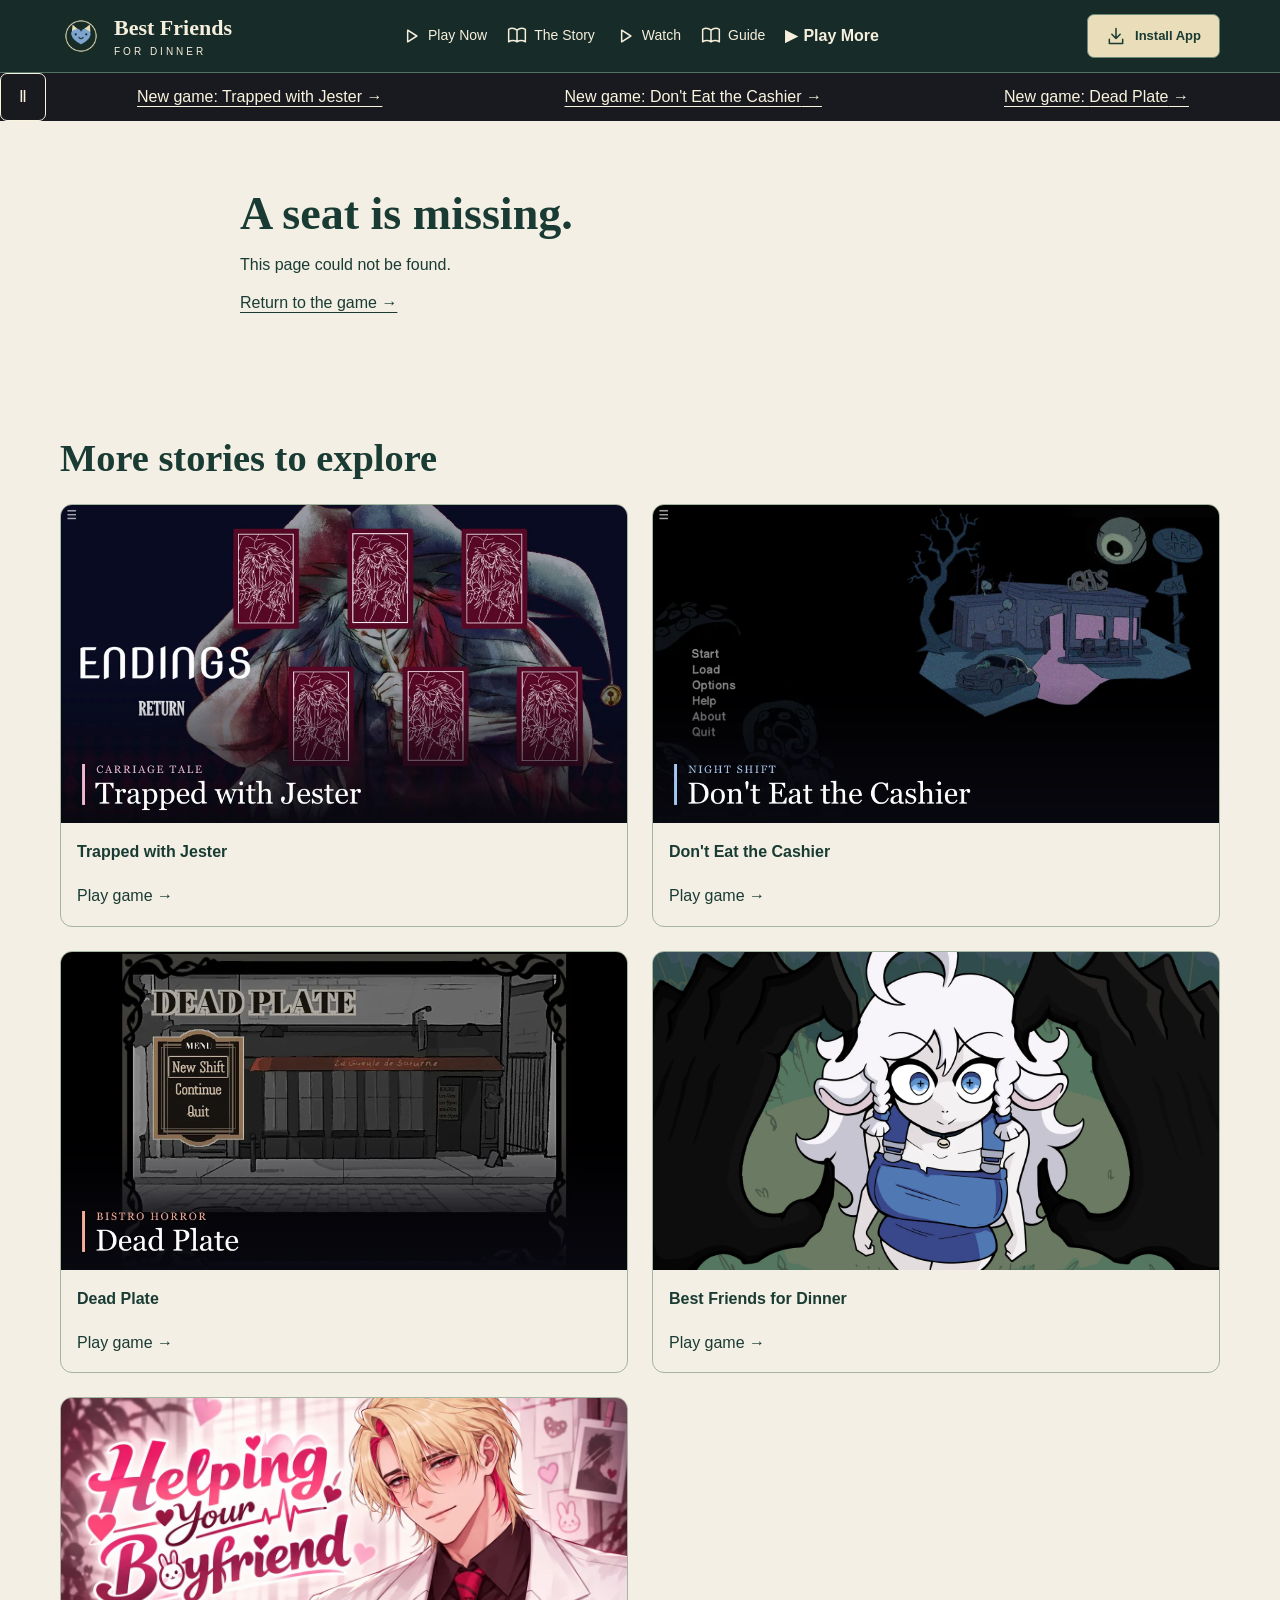
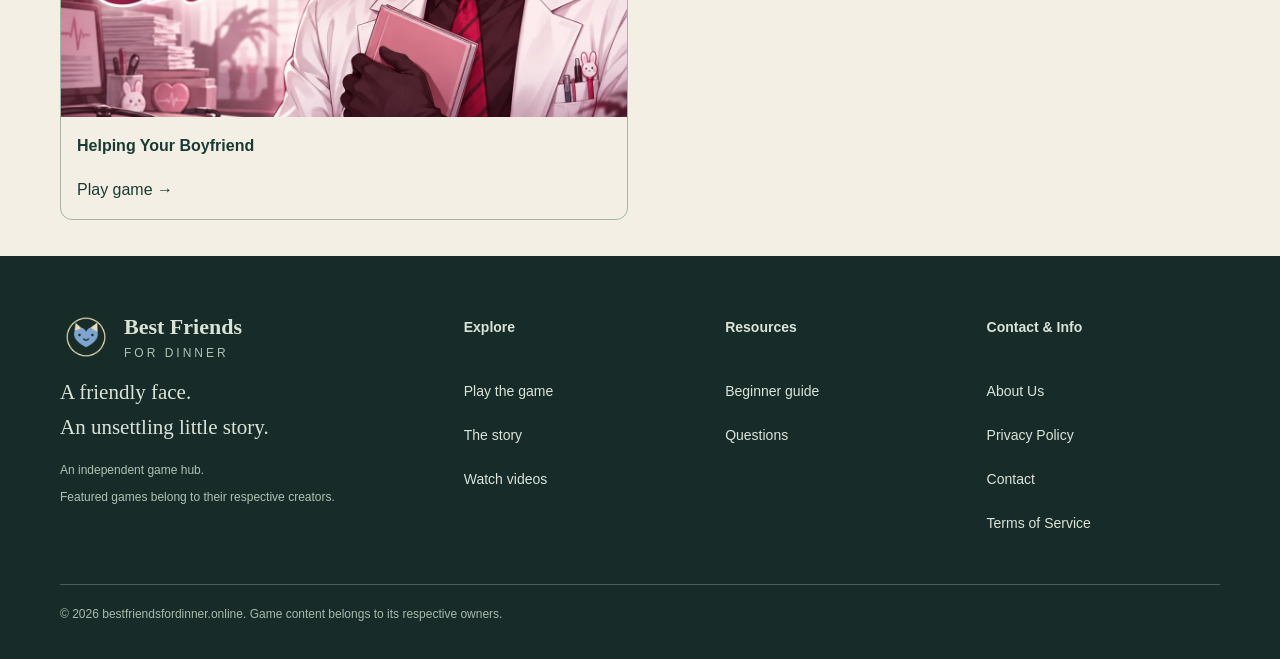
==== commit 3912be4d: "add game pages" ====
--- a/404/index.html
+++ b/404/index.html
@@ -1 +1 @@
-<!DOCTYPE html><html lang="en"><head><meta charSet="utf-8"/><meta name="viewport" content="width=device-width, initial-scale=1"/><link rel="preload" as="image" href="/best-friends-for-dinner-logo.webp"/><link rel="preload" as="image" href="/best-friends-for-dinner-cover.webp"/><link rel="preload" as="image" href="/helping-your-boyfriend-cover.webp"/><link rel="stylesheet" href="/_next/static/css/e59b704c9d3fd3b6.css" data-precedence="next"/><link rel="preload" as="script" fetchPriority="low" href="/_next/static/chunks/webpack-0d7744c7309922d8.js"/><script src="/_next/static/chunks/fa220fce-a2ae67357b377627.js" async=""></script><script src="/_next/static/chunks/650-83bfecec2b462406.js" async=""></script><script src="/_next/static/chunks/main-app-3e320964a0427bde.js" async=""></script><script src="/_next/static/chunks/482-3b3574586e8f7d2a.js" async=""></script><script src="/_next/static/chunks/app/layout-0b332120dd30488c.js" async=""></script><link rel="preload" href="https://data.1back.link/js/app.js" as="script"/><meta name="robots" content="noindex"/><title>Best Friends for Dinner! — A Sweetly Unsettling Story</title><meta name="description" content="Meet Donna and Oz in Best Friends for Dinner, a short dark-comedy visual novel by Demonward. Open the browser game, watch videos and find the original release."/><link rel="manifest" href="/manifest.webmanifest"/><meta name="keywords" content="Best Friends for Dinner,Demonward visual novel,Best Friends for Dinner browser game"/><link rel="canonical" href="https://bestfriendsfordinner.online/"/><meta property="og:title" content="Best Friends for Dinner! — A Sweetly Unsettling Story"/><meta property="og:description" content="Meet Donna and Oz in Best Friends for Dinner, a short dark-comedy visual novel by Demonward. Open the browser game, watch videos and find the original release."/><meta property="og:image" content="https://bestfriendsfordinner.online/best-friends-for-dinner-cover.webp"/><meta property="og:type" content="website"/><meta name="twitter:card" content="summary_large_image"/><meta name="twitter:title" content="Best Friends for Dinner! — A Sweetly Unsettling Story"/><meta name="twitter:description" content="Meet Donna and Oz in Best Friends for Dinner, a short dark-comedy visual novel by Demonward. Open the browser game, watch videos and find the original release."/><meta name="twitter:image" content="https://bestfriendsfordinner.online/best-friends-for-dinner-cover.webp"/><link rel="icon" href="/favicon.png"/><script src="/_next/static/chunks/polyfills-42372ed130431b0a.js" noModule=""></script></head><body><div hidden=""><!--$--><!--/$--></div><a class="skip" href="#main">Skip to content</a><header><div class="wrap nav"><a class="brand" href="/"><img src="/best-friends-for-dinner-logo.webp" width="42" height="42" alt="Sheep and wolf dinner-plate emblem"/><span>Best Friends<small>FOR DINNER</small></span></a><nav aria-label="Main navigation"><a class="play-link" href="/#play"><svg viewBox="0 0 24 24" width="20" height="20" fill="none" stroke="currentColor" stroke-width="1.8" stroke-linecap="round" stroke-linejoin="round" aria-hidden="true"><path d="M8 5l11 7-11 7Z"></path></svg>Play Now</a><a href="/#story"><svg viewBox="0 0 24 24" width="20" height="20" fill="none" stroke="currentColor" stroke-width="1.8" stroke-linecap="round" stroke-linejoin="round" aria-hidden="true"><path d="M12 5Q7 1 2 4v15q5-3 10 0 5-3 10 0V4q-5-3-10 1v14"></path></svg>The Story</a><a href="/#watch"><svg viewBox="0 0 24 24" width="20" height="20" fill="none" stroke="currentColor" stroke-width="1.8" stroke-linecap="round" stroke-linejoin="round" aria-hidden="true"><path d="M8 5l11 7-11 7Z"></path></svg>Watch</a><a href="/guides/"><svg viewBox="0 0 24 24" width="20" height="20" fill="none" stroke="currentColor" stroke-width="1.8" stroke-linecap="round" stroke-linejoin="round" aria-hidden="true"><path d="M12 5Q7 1 2 4v15q5-3 10 0 5-3 10 0V4q-5-3-10 1v14"></path></svg>Guide</a><details class="play-more"><summary><span aria-hidden="true">▶</span> Play More</summary><div><a href="/"><img src="/best-friends-for-dinner-cover.webp" alt="" width="32" height="32"/><span>Best Friends for Dinner</span></a><a href="/helping-your-boyfriend/"><img src="/helping-your-boyfriend-cover.webp" alt="" width="32" height="32"/><span>Helping Your Boyfriend</span></a></div></details></nav><button class="install"><svg viewBox="0 0 24 24" width="20" height="20" fill="none" stroke="currentColor" stroke-width="1.8" stroke-linecap="round" stroke-linejoin="round" aria-hidden="true"><path d="M12 3v12m-5-5 5 5 5-5M4 16v5h16v-5"></path></svg><span>Install App</span></button></div></header><dialog><button class="close icon" aria-label="Close installation help" title="Close"><svg viewBox="0 0 24 24" width="20" height="20" fill="none" stroke="currentColor" stroke-width="1.8" stroke-linecap="round" stroke-linejoin="round" aria-hidden="true"><path d="M6 6l12 12M18 6L6 18"></path></svg></button><h2>Keep a seat saved</h2><p>Install this website for easy return visits. The game and videos still need internet.</p><p>On iPhone or iPad: Share → Add to Home Screen. Elsewhere: use your browser’s install menu, or bookmark this page.</p><button><svg viewBox="0 0 24 24" width="20" height="20" fill="none" stroke="currentColor" stroke-width="1.8" stroke-linecap="round" stroke-linejoin="round" aria-hidden="true"><path d="M8 8h12v13H8zM16 8V3H3v13h5"></path></svg> Copy site link</button><input aria-label="Website address for manual copying" readOnly="" value="https://bestfriendsfordinner.online/"/><p role="status"></p></dialog><main id="main" class="wrap document"><h1>A seat is missing.</h1><p>This page could not be found.</p><a href="/">Return to the game →</a></main><!--$--><!--/$--><section class="wrap more-games"><h2>More stories to explore</h2><div><a href="/"><img src="/best-friends-for-dinner-cover.webp" alt="Best Friends for Dinner cover" width="640" height="360" loading="lazy"/><strong>Best Friends for Dinner</strong><span>Play game →</span></a><a href="/helping-your-boyfriend/"><img src="/helping-your-boyfriend-cover.webp" alt="Helping Your Boyfriend cover" width="640" height="360" loading="lazy"/><strong>Helping Your Boyfriend</strong><span>Play game →</span></a></div></section><footer><div class="wrap footer-main"><div><a class="brand" href="/"><img src="/best-friends-for-dinner-logo.webp" width="52" height="52" alt=""/><span>Best Friends<small>FOR DINNER</small></span></a><p>A friendly face.<br/>An unsettling little story.</p><small>An independent game hub.<br/>Featured games belong to their respective creators.</small></div><div class="footer-links"><nav aria-label="Explore"><h2>Explore</h2><a href="/#play">Play the game</a><a href="/#story">The story</a><a href="/#watch">Watch videos</a></nav><nav aria-label="Resources"><h2>Resources</h2><a href="/guides/">Beginner guide</a><a href="/#faq">Questions</a></nav><nav aria-label="Contact and information"><h2>Contact &amp; Info</h2><a href="/about/">About Us</a><a href="/privacy/">Privacy Policy</a><a href="/contact/">Contact</a><a href="/terms/">Terms of Service</a></nav></div></div><p class="wrap copyright">© 2026 bestfriendsfordinner.online. Game content belongs to its respective owners.</p></footer><script src="/_next/static/chunks/webpack-0d7744c7309922d8.js" id="_R_" async=""></script><script>(self.__next_f=self.__next_f||[]).push([0])</script><script>self.__next_f.push([1,"1:\"$Sreact.fragment\"\n2:\"static/chunks/482-3b3574586e8f7d2a.js\"\n3:\"static/chunks/app/layout-0b332120dd30488c.js\"\n4:I[3251,[\"482\",\"$2\",\"177\",\"$3\"],\"default\"]\n5:I[781,[],\"\"]\n6:I[6617,[],\"\"]\n7:I[5869,[\"482\",\"$2\",\"177\",\"$3\"],\"\"]\nb:I[4016,[],\"OutletBoundary\"]\nc:\"$Sreact.suspense\"\ne:\"ViewportBoundary\"\nf:I[4016,[],\"$e\"]\n11:\"MetadataBoundary\"\n12:I[4016,[],\"$11\"]\n14:I[719,[],\"default\",1]\n:HL[\"/_next/static/css/e59b704c9d3fd3b6.css\",\"style\"]\n9:X\na:[[\"children\",{\"s\":\"__PAGE__\",\"h\":512,\"d\":{\"r\":[\"$\",\"$1\",\"c\",{\"children\":[[\"$\",\"main\",null,{\"id\":\"main\",\"className\":\"wrap document\",\"children\":[[\"$\",\"h1\",null,{\"children\":\"A seat is missing.\"}],[\"$\",\"p\",null,{\"children\":\"This page could not be found.\"}],[\"$\",\"a\",null,{\"href\":\"/\",\"children\":\"Return to the game →\"}]]}],null,[\"$\",\"$Lb\",null,{\"children\":[\"$\",\"$c\",null,{\"name\":\"Next.MetadataOutlet\",\"children\":\"$@d\"}]}]]}],\"p\":false,\"v\":null}}]]\n8:[[\"children\",{\"s\":\"_not-found\",\"h\":512,\"d\":{\"r\":[\"$\",\"$1\",\"c\",{\"children\":[null,[\"$\",\"$L5\",null,{\"parallelRouterKey\":\"children\",\"error\":\"$undefined\",\"errorStyles\":\"$undefined\",\"errorScripts\":\"$undefined\",\"template\":[\"$\",\"$L6\",null,{}],\"templateStyles\":\"$undefined\",\"templateScripts\":\"$undefined\",\"notFound\":\"$undefined\",\"forbidden\":\"$undefined\",\"unauthorized\":\"$undefined\"}]]}],\"p\":false,\"v\":\"$9\"},\"c\":\"$Qa\"}]]\n0:{\"P\":null,\"c\":[\"\",\"_not-found\",\"\"],\"q\":\"\",\"i\":false,\"t\":{\"t\":{\"s\":\"\",\"h\":528,\"d\":{\"r\":[\"$\",\"$1\",\"c\",{\"children\":[[[\"$\",\"link\",\"0\",{\"rel\":\"stylesheet\",\"href\":\"/_next/static/css/e59b704c9d3fd3b6.css\",\"precedence\":\"next\",\"crossOrigin\":\"$undefined\",\"nonce\":\"$undefined\"}]],[\"$\",\"html\",null,{\"lang\":\"en\",\"children\":[\"$\",\"body\",null,{\"children\":[[\"$\",\"a\",null,{\"className\":\"skip\",\"href\":\"#main\",\"children\":\"Skip to content\"}],[\"$\",\"$L4\",null,{\"children\":[\"$\",\"$L5\",null,{\"parallelRouterKey\":\"children\",\"error\":\"$undefined\",\"errorStyles\":\"$undefined\",\"errorScripts\":\"$undefined\",\"template\":[\"$\",\"$L6\",null,{}],\"templateStyles\":\"$undefined\",\"templateScripts\":\"$undefined\",\"notFound\":[[\"$\",\"main\",null,{\"id\":\"main\",\"className\":\"wrap document\",\"children\":[[\"$\",\"h1\",null,{\"children\":\"A seat is missing.\"}],[\"$\",\"p\",null,{\"children\":\"This page could not be found.\"}],[\"$\",\"a\",null,{\"href\":\"/\",\"children\":\"Return to the game →\"}]]}],[]],\"forbidden\":\"$undefined\",\"unauthorized\":\"$undefined\"}]}],[\"$\",\"$L7\",null,{\"src\":\"https://data.1back.link/js/app.js\",\"data-domain\":\"bestfriendsfordinner.online\",\"data-api\":\"https://data.1back.link/api/send\",\"strategy\":\"afterInteractive\"}]]}]}]]}],\"p\":false,\"v\":null},\"c\":\"$Q8\"},\"h\":{\"r\":[\"$\",\"$1\",\"h\",{\"children\":[[\"$\",\"meta\",null,{\"name\":\"robots\",\"content\":\"noindex\"}],[\"$\",\"$Lf\",null,{\"children\":\"$L10\"}],[\"$\",\"$L12\",null,{\"children\":[[\"$\",\"div\",null,{\"hidden\":true,\"children\":[\"$\",\"$c\",null,{\"name\":\"Next.Metadata\",\"children\":\"$L13\"}]}],null]}],null]}],\"p\":false,\"v\":null}},\"m\":\"$undefined\",\"G\":[\"$14\",[]],\"S\":true,\"r\":\"$undefined\",\"s\":\"$undefined\",\"a\":\"$undefined\",\"l\":\"$undefined\",\"p\":\"$undefined\",\"d\":\"$undefined\",\"b\":\"-9xcERlJ-UM0gV0J2FeKJ\"}\n9:C\n10:[[\"$\",\"meta\",\"0\",{\"charSet\":\"utf-8\"}],[\"$\",\"meta\",\"1\",{\"name\":\"viewport\",\"content\":\"width=device-width, initial-scale=1\"}]]\n15:I[5865,[],\"IconMark\"]\nd:null\n13:[[\"$\",\"title\",\"0\",{\"children\":\"Best Friends for Dinner! — A Sweetly Unsettling Story\"}],[\"$\",\"meta\",\"1\",{\"name\":\"description\",\"content\":\"Meet Donna and Oz in Best Friends for Dinner, a short dark-comedy visual novel by Demonward. Open the browser game, watch videos and find the original release.\"}],[\"$\",\"link\",\"2\",{\"rel\":\"manifest\",\"href\":\"/manifest.webmanifest\",\"crossOrigin\":\"$undefined\"}],[\"$\",\"meta\",\"3\",{\"name\":\"keywords\",\"content\":\"Best Friends for Dinner,Demonward visual novel,Best Friends for Dinner browser game\"}],[\"$\",\"link\",\"4\",{\"rel\":\"canonical\",\"href\":\"https://bestfriendsfordinner.online/\"}],[\"$\",\"meta\",\"5\",{\"property\":\"og:title\",\"content\":\"Best Friends for Dinner! — A Sweetly Unsettling Story\"}],[\"$\",\"meta\",\"6\",{\"property\":\"og:description\",\"content\":\"Meet Donna and Oz in Best Friends for Dinner, a short dark-comedy visual novel by Demonward. Open the browser game, watch videos and find the original release.\"}],[\"$\",\"meta\",\"7\",{\"property\":\"og:image\",\"content\":\"https://bestfriendsfordinner.online/best-friends-for-dinner-cover.webp\"}],[\"$\",\"meta\",\"8\",{\"property\":\"og:type\",\"content\":\"website\"}],[\"$\",\"meta\",\"9\",{\"name\":\"twitter:card\",\"content\":\"summary_large_image\"}],[\"$\",\"meta\",\"10\",{\"name\":\"twitter:title\",\"content\":\"Best Friends for Dinner! — A Sweetly Unsettling Story\"}],[\"$\",\"meta\",\"11\",{\"name\":\"twitter:description\",\"content\":\"Meet Donna and Oz in Best Friends for Dinner, a short dark-comedy visual novel by Demonward. Open the browser game, watch videos and find the original release.\"}],[\"$\",\"meta\",\"12\",{\"name\":\"twitter:image\",\"content\":\"https://bestfriendsfordinner.online/best-friends-for-dinner-cover.webp\"}],[\"$\",\"link\",\"13\",{\"rel\":\"icon\",\"href\":\"/favicon.png\"}],[\"$\",\"$L15\",\"14\",{}]]\n"])</script></body></html>+<!DOCTYPE html><html lang="en"><head><meta charSet="utf-8"/><meta name="viewport" content="width=device-width, initial-scale=1"/><link rel="preload" as="image" href="/best-friends-for-dinner-logo.webp"/><link rel="preload" as="image" href="/trapped-with-jester-illustrated-cover.webp"/><link rel="preload" as="image" href="/dont-eat-the-cashier-illustrated-cover.webp"/><link rel="preload" as="image" href="/dead-plate-illustrated-cover.webp"/><link rel="preload" as="image" href="/best-friends-for-dinner-cover.webp"/><link rel="preload" as="image" href="/helping-your-boyfriend-cover.webp"/><link rel="stylesheet" href="/_next/static/css/b38886ed8d73b061.css" data-precedence="next"/><link rel="preload" as="script" fetchPriority="low" href="/_next/static/chunks/webpack-22f17a05d5ca1784.js"/><script src="/_next/static/chunks/fa220fce-a2ae67357b377627.js" async=""></script><script src="/_next/static/chunks/650-83bfecec2b462406.js" async=""></script><script src="/_next/static/chunks/main-app-3e320964a0427bde.js" async=""></script><script src="/_next/static/chunks/482-200982b02627eb59.js" async=""></script><script src="/_next/static/chunks/app/layout-a5156fbc3a638d1e.js" async=""></script><link rel="preload" href="https://data.1back.link/js/app.js" as="script"/><meta name="robots" content="noindex"/><title>Best Friends for Dinner! — A Sweetly Unsettling Story</title><meta name="description" content="Meet Donna and Oz in Best Friends for Dinner, a short dark-comedy visual novel by Demonward. Open the browser game, watch videos and find the original release."/><link rel="manifest" href="/manifest.webmanifest"/><meta name="keywords" content="Best Friends for Dinner,Demonward visual novel,Best Friends for Dinner browser game"/><link rel="canonical" href="https://bestfriendsfordinner.online/"/><meta property="og:title" content="Best Friends for Dinner! — A Sweetly Unsettling Story"/><meta property="og:description" content="Meet Donna and Oz in Best Friends for Dinner, a short dark-comedy visual novel by Demonward. Open the browser game, watch videos and find the original release."/><meta property="og:image" content="https://bestfriendsfordinner.online/best-friends-for-dinner-cover.webp"/><meta property="og:type" content="website"/><meta name="twitter:card" content="summary_large_image"/><meta name="twitter:title" content="Best Friends for Dinner! — A Sweetly Unsettling Story"/><meta name="twitter:description" content="Meet Donna and Oz in Best Friends for Dinner, a short dark-comedy visual novel by Demonward. Open the browser game, watch videos and find the original release."/><meta name="twitter:image" content="https://bestfriendsfordinner.online/best-friends-for-dinner-cover.webp"/><link rel="icon" href="/favicon.png"/><script src="/_next/static/chunks/polyfills-42372ed130431b0a.js" noModule=""></script></head><body><div hidden=""><!--$--><!--/$--></div><a class="skip" href="#main">Skip to content</a><header><div class="wrap nav"><a class="brand" href="/"><img src="/best-friends-for-dinner-logo.webp" width="42" height="42" alt="Sheep and wolf dinner-plate emblem"/><span>Best Friends<small>FOR DINNER</small></span></a><nav aria-label="Main navigation"><a class="play-link" href="/#play"><svg viewBox="0 0 24 24" width="20" height="20" fill="none" stroke="currentColor" stroke-width="1.8" stroke-linecap="round" stroke-linejoin="round" aria-hidden="true"><path d="M8 5l11 7-11 7Z"></path></svg>Play Now</a><a href="/#story"><svg viewBox="0 0 24 24" width="20" height="20" fill="none" stroke="currentColor" stroke-width="1.8" stroke-linecap="round" stroke-linejoin="round" aria-hidden="true"><path d="M12 5Q7 1 2 4v15q5-3 10 0 5-3 10 0V4q-5-3-10 1v14"></path></svg>The Story</a><a href="/#watch"><svg viewBox="0 0 24 24" width="20" height="20" fill="none" stroke="currentColor" stroke-width="1.8" stroke-linecap="round" stroke-linejoin="round" aria-hidden="true"><path d="M8 5l11 7-11 7Z"></path></svg>Watch</a><a href="/guides/"><svg viewBox="0 0 24 24" width="20" height="20" fill="none" stroke="currentColor" stroke-width="1.8" stroke-linecap="round" stroke-linejoin="round" aria-hidden="true"><path d="M12 5Q7 1 2 4v15q5-3 10 0 5-3 10 0V4q-5-3-10 1v14"></path></svg>Guide</a><details class="play-more"><summary><span aria-hidden="true">▶</span> Play More</summary><div><a href="/trapped-with-jester/"><img src="/trapped-with-jester-illustrated-cover.webp" alt="" width="32" height="32"/><span>Trapped with Jester</span></a><a href="/dont-eat-the-cashier/"><img src="/dont-eat-the-cashier-illustrated-cover.webp" alt="" width="32" height="32"/><span>Don&#x27;t Eat the Cashier</span></a><a href="/dead-plate/"><img src="/dead-plate-illustrated-cover.webp" alt="" width="32" height="32"/><span>Dead Plate</span></a><a href="/"><img src="/best-friends-for-dinner-cover.webp" alt="" width="32" height="32"/><span>Best Friends for Dinner</span></a><a href="/helping-your-boyfriend/"><img src="/helping-your-boyfriend-cover.webp" alt="" width="32" height="32"/><span>Helping Your Boyfriend</span></a></div></details></nav><button class="install"><svg viewBox="0 0 24 24" width="20" height="20" fill="none" stroke="currentColor" stroke-width="1.8" stroke-linecap="round" stroke-linejoin="round" aria-hidden="true"><path d="M12 3v12m-5-5 5 5 5-5M4 16v5h16v-5"></path></svg><span>Install App</span></button></div></header><dialog><button class="close icon" aria-label="Close installation help" title="Close"><svg viewBox="0 0 24 24" width="20" height="20" fill="none" stroke="currentColor" stroke-width="1.8" stroke-linecap="round" stroke-linejoin="round" aria-hidden="true"><path d="M6 6l12 12M18 6L6 18"></path></svg></button><h2>Keep a seat saved</h2><p>Install this website for easy return visits. The game and videos still need internet.</p><p>On iPhone or iPad: Share → Add to Home Screen. Elsewhere: use your browser’s install menu, or bookmark this page.</p><button><svg viewBox="0 0 24 24" width="20" height="20" fill="none" stroke="currentColor" stroke-width="1.8" stroke-linecap="round" stroke-linejoin="round" aria-hidden="true"><path d="M8 8h12v13H8zM16 8V3H3v13h5"></path></svg> Copy site link</button><input aria-label="Website address for manual copying" readOnly="" value="https://bestfriendsfordinner.online/"/><p role="status"></p></dialog><aside class="game-news_bar__6TYwA" aria-label="New game announcements"><button type="button" aria-pressed="false" aria-label="Pause announcements">Ⅱ</button><div class="game-news_window__Mjeaj"><div class="game-news_track__Mp1ke"><div class="game-news_group__JCM6_"><a href="/trapped-with-jester/" target="_blank" rel="noopener noreferrer" tabindex="0">New game: <!-- -->Trapped with Jester<!-- --> →</a><a href="/dont-eat-the-cashier/" target="_blank" rel="noopener noreferrer" tabindex="0">New game: <!-- -->Don&#x27;t Eat the Cashier<!-- --> →</a><a href="/dead-plate/" target="_blank" rel="noopener noreferrer" tabindex="0">New game: <!-- -->Dead Plate<!-- --> →</a></div><div class="game-news_group__JCM6_" aria-hidden="true"><a href="/trapped-with-jester/" target="_blank" rel="noopener noreferrer" tabindex="-1">New game: <!-- -->Trapped with Jester<!-- --> →</a><a href="/dont-eat-the-cashier/" target="_blank" rel="noopener noreferrer" tabindex="-1">New game: <!-- -->Don&#x27;t Eat the Cashier<!-- --> →</a><a href="/dead-plate/" target="_blank" rel="noopener noreferrer" tabindex="-1">New game: <!-- -->Dead Plate<!-- --> →</a></div></div></div></aside><main id="main" class="wrap document"><h1>A seat is missing.</h1><p>This page could not be found.</p><a href="/">Return to the game →</a></main><!--$--><!--/$--><section class="wrap more-games"><h2>More stories to explore</h2><div><a href="/trapped-with-jester/"><img src="/trapped-with-jester-illustrated-cover.webp" alt="Trapped with Jester cover" width="640" height="360" loading="lazy"/><strong>Trapped with Jester</strong><span>Play game →</span></a><a href="/dont-eat-the-cashier/"><img src="/dont-eat-the-cashier-illustrated-cover.webp" alt="Don&#x27;t Eat the Cashier cover" width="640" height="360" loading="lazy"/><strong>Don&#x27;t Eat the Cashier</strong><span>Play game →</span></a><a href="/dead-plate/"><img src="/dead-plate-illustrated-cover.webp" alt="Dead Plate cover" width="640" height="360" loading="lazy"/><strong>Dead Plate</strong><span>Play game →</span></a><a href="/"><img src="/best-friends-for-dinner-cover.webp" alt="Best Friends for Dinner cover" width="640" height="360" loading="lazy"/><strong>Best Friends for Dinner</strong><span>Play game →</span></a><a href="/helping-your-boyfriend/"><img src="/helping-your-boyfriend-cover.webp" alt="Helping Your Boyfriend cover" width="640" height="360" loading="lazy"/><strong>Helping Your Boyfriend</strong><span>Play game →</span></a></div></section><footer><div class="wrap footer-main"><div><a class="brand" href="/"><img src="/best-friends-for-dinner-logo.webp" width="52" height="52" alt=""/><span>Best Friends<small>FOR DINNER</small></span></a><p>A friendly face.<br/>An unsettling little story.</p><small>An independent game hub.<br/>Featured games belong to their respective creators.</small></div><div class="footer-links"><nav aria-label="Explore"><h2>Explore</h2><a href="/#play">Play the game</a><a href="/#story">The story</a><a href="/#watch">Watch videos</a></nav><nav aria-label="Resources"><h2>Resources</h2><a href="/guides/">Beginner guide</a><a href="/#faq">Questions</a></nav><nav aria-label="Contact and information"><h2>Contact &amp; Info</h2><a href="/about/">About Us</a><a href="/privacy/">Privacy Policy</a><a href="/contact/">Contact</a><a href="/terms/">Terms of Service</a></nav></div></div><p class="wrap copyright">© 2026 bestfriendsfordinner.online. Game content belongs to its respective owners.</p></footer><script src="/_next/static/chunks/webpack-22f17a05d5ca1784.js" id="_R_" async=""></script><script>(self.__next_f=self.__next_f||[]).push([0])</script><script>self.__next_f.push([1,"1:\"$Sreact.fragment\"\n2:\"static/chunks/482-200982b02627eb59.js\"\n3:\"static/chunks/app/layout-a5156fbc3a638d1e.js\"\n4:I[351,[\"482\",\"$2\",\"177\",\"$3\"],\"default\"]\n5:I[781,[],\"\"]\n6:I[6617,[],\"\"]\n7:I[5869,[\"482\",\"$2\",\"177\",\"$3\"],\"\"]\nb:I[4016,[],\"OutletBoundary\"]\nc:\"$Sreact.suspense\"\ne:\"ViewportBoundary\"\nf:I[4016,[],\"$e\"]\n11:\"MetadataBoundary\"\n12:I[4016,[],\"$11\"]\n14:I[719,[],\"default\",1]\n:HL[\"/_next/static/css/b38886ed8d73b061.css\",\"style\"]\n9:X\na:[[\"children\",{\"s\":\"__PAGE__\",\"h\":512,\"d\":{\"r\":[\"$\",\"$1\",\"c\",{\"children\":[[\"$\",\"main\",null,{\"id\":\"main\",\"className\":\"wrap document\",\"children\":[[\"$\",\"h1\",null,{\"children\":\"A seat is missing.\"}],[\"$\",\"p\",null,{\"children\":\"This page could not be found.\"}],[\"$\",\"a\",null,{\"href\":\"/\",\"children\":\"Return to the game →\"}]]}],null,[\"$\",\"$Lb\",null,{\"children\":[\"$\",\"$c\",null,{\"name\":\"Next.MetadataOutlet\",\"children\":\"$@d\"}]}]]}],\"p\":false,\"v\":null}}]]\n8:[[\"children\",{\"s\":\"_not-found\",\"h\":512,\"d\":{\"r\":[\"$\",\"$1\",\"c\",{\"children\":[null,[\"$\",\"$L5\",null,{\"parallelRouterKey\":\"children\",\"error\":\"$undefined\",\"errorStyles\":\"$undefined\",\"errorScripts\":\"$undefined\",\"template\":[\"$\",\"$L6\",null,{}],\"templateStyles\":\"$undefined\",\"templateScripts\":\"$undefined\",\"notFound\":\"$undefined\",\"forbidden\":\"$undefined\",\"unauthorized\":\"$undefined\"}]]}],\"p\":false,\"v\":\"$9\"},\"c\":\"$Qa\"}]]\n0:{\"P\":null,\"c\":[\"\",\"_not-found\",\"\"],\"q\":\"\",\"i\":false,\"t\":{\"t\":{\"s\":\"\",\"h\":528,\"d\":{\"r\":[\"$\",\"$1\",\"c\",{\"children\":[[[\"$\",\"link\",\"0\",{\"rel\":\"stylesheet\",\"href\":\"/_next/static/css/b38886ed8d73b061.css\",\"precedence\":\"next\",\"crossOrigin\":\"$undefined\",\"nonce\":\"$undefined\"}]],[\"$\",\"html\",null,{\"lang\":\"en\",\"children\":[\"$\",\"body\",null,{\"children\":[[\"$\",\"a\",null,{\"className\":\"skip\",\"href\":\"#main\",\"children\":\"Skip to content\"}],[\"$\",\"$L4\",null,{\"children\":[\"$\",\"$L5\",null,{\"parallelRouterKey\":\"children\",\"error\":\"$undefined\",\"errorStyles\":\"$undefined\",\"errorScripts\":\"$undefined\",\"template\":[\"$\",\"$L6\",null,{}],\"templateStyles\":\"$undefined\",\"templateScripts\":\"$undefined\",\"notFound\":[[\"$\",\"main\",null,{\"id\":\"main\",\"className\":\"wrap document\",\"children\":[[\"$\",\"h1\",null,{\"children\":\"A seat is missing.\"}],[\"$\",\"p\",null,{\"children\":\"This page could not be found.\"}],[\"$\",\"a\",null,{\"href\":\"/\",\"children\":\"Return to the game →\"}]]}],[]],\"forbidden\":\"$undefined\",\"unauthorized\":\"$undefined\"}]}],[\"$\",\"$L7\",null,{\"src\":\"https://data.1back.link/js/app.js\",\"data-domain\":\"bestfriendsfordinner.online\",\"data-api\":\"https://data.1back.link/api/send\",\"strategy\":\"afterInteractive\"}]]}]}]]}],\"p\":false,\"v\":null},\"c\":\"$Q8\"},\"h\":{\"r\":[\"$\",\"$1\",\"h\",{\"children\":[[\"$\",\"meta\",null,{\"name\":\"robots\",\"content\":\"noindex\"}],[\"$\",\"$Lf\",null,{\"children\":\"$L10\"}],[\"$\",\"$L12\",null,{\"children\":[[\"$\",\"div\",null,{\"hidden\":true,\"children\":[\"$\",\"$c\",null,{\"name\":\"Next.Metadata\",\"children\":\"$L13\"}]}],null]}],null]}],\"p\":false,\"v\":null}},\"m\":\"$undefined\",\"G\":[\"$14\",[]],\"S\":true,\"r\":\"$undefined\",\"s\":\"$undefined\",\"a\":\"$undefined\",\"l\":\"$undefined\",\"p\":\"$undefined\",\"d\":\"$undefined\",\"b\":\"zdKtFDJPn85tqJwG26Mq4\"}\n9:C\n10:[[\"$\",\"meta\",\"0\",{\"charSet\":\"utf-8\"}],[\"$\",\"meta\",\"1\",{\"name\":\"viewport\",\"content\":\"width=device-width, initial-scale=1\"}]]\n15:I[5865,[],\"IconMark\"]\nd:null\n13:[[\"$\",\"title\",\"0\",{\"children\":\"Best Friends for Dinner! — A Sweetly Unsettling Story\"}],[\"$\",\"meta\",\"1\",{\"name\":\"description\",\"content\":\"Meet Donna and Oz in Best Friends for Dinner, a short dark-comedy visual novel by Demonward. Open the browser game, watch videos and find the original release.\"}],[\"$\",\"link\",\"2\",{\"rel\":\"manifest\",\"href\":\"/manifest.webmanifest\",\"crossOrigin\":\"$undefined\"}],[\"$\",\"meta\",\"3\",{\"name\":\"keywords\",\"content\":\"Best Friends for Dinner,Demonward visual novel,Best Friends for Dinner browser game\"}],[\"$\",\"link\",\"4\",{\"rel\":\"canonical\",\"href\":\"https://bestfriendsfordinner.online/\"}],[\"$\",\"meta\",\"5\",{\"property\":\"og:title\",\"content\":\"Best Friends for Dinner! — A Sweetly Unsettling Story\"}],[\"$\",\"meta\",\"6\",{\"property\":\"og:description\",\"content\":\"Meet Donna and Oz in Best Friends for Dinner, a short dark-comedy visual novel by Demonward. Open the browser game, watch videos and find the original release.\"}],[\"$\",\"meta\",\"7\",{\"property\":\"og:image\",\"content\":\"https://bestfriendsfordinner.online/best-friends-for-dinner-cover.webp\"}],[\"$\",\"meta\",\"8\",{\"property\":\"og:type\",\"content\":\"website\"}],[\"$\",\"meta\",\"9\",{\"name\":\"twitter:card\",\"content\":\"summary_large_image\"}],[\"$\",\"meta\",\"10\",{\"name\":\"twitter:title\",\"content\":\"Best Friends for Dinner! — A Sweetly Unsettling Story\"}],[\"$\",\"meta\",\"11\",{\"name\":\"twitter:description\",\"content\":\"Meet Donna and Oz in Best Friends for Dinner, a short dark-comedy visual novel by Demonward. Open the browser game, watch videos and find the original release.\"}],[\"$\",\"meta\",\"12\",{\"name\":\"twitter:image\",\"content\":\"https://bestfriendsfordinner.online/best-friends-for-dinner-cover.webp\"}],[\"$\",\"link\",\"13\",{\"rel\":\"icon\",\"href\":\"/favicon.png\"}],[\"$\",\"$L15\",\"14\",{}]]\n"])</script></body></html>
--- a/_next/static/css/b38886ed8d73b061.css
+++ b/_next/static/css/b38886ed8d73b061.css
@@ -0,0 +1 @@
+:root{--ink:#193b33;--paper:#f3efe4;--blue:#9dc5e7;--muted:#52645b}*{box-sizing:border-box}html{scroll-behavior:smooth;scrollbar-color:#698878 #142b25}body{margin:0;background:var(--paper);color:var(--ink);font-family:Arial,Helvetica,sans-serif;line-height:1.65}a{color:inherit;text-underline-offset:4px}button,input{font:inherit}a,button{touch-action:manipulation}button{cursor:pointer;border:1px solid #698878;background:var(--ink);color:var(--paper);border-radius:7px;padding:10px 18px;min-height:44px}button:hover{filter:brightness(1.15)}:focus-visible{outline:3px solid #5582b4;outline-offset:4px}.wrap{width:min(1160px,calc(100% - 40px));margin-inline:auto}header{background:#172c28;color:#f6efdd;border-bottom:1px solid #537165}.nav{gap:30px;min-height:82px}.brand,.nav{display:flex;align-items:center}.brand{gap:12px;text-decoration:none;font-family:Georgia,serif;font-size:22px;font-weight:700;line-height:1.15}.brand small{display:block;font:10px Arial;letter-spacing:3px;margin-top:6px}.nav nav{gap:28px;margin-left:auto}.nav nav,.nav nav a{display:flex;align-items:center}.nav nav a{text-decoration:none;font-size:14px;min-height:44px}.install{display:flex;gap:9px;align-items:center;background:#e9ddba;color:#193b33;font-weight:700;font-size:13px;white-space:nowrap}.eyebrow{font-size:10px;letter-spacing:2.8px;font-weight:700;color:#5c7966}.intro{text-align:center;padding:20px 0 16px}h1,h2,h3{font-family:Georgia,serif;line-height:1.12}h1{font-size:clamp(28px,3.6vw,48px);margin:7px 0}h1 em,h2 em{color:#527361;font-weight:400}p{margin:12px 0}.intro p{font-size:13px;margin:8px 0 0}.game-wrap{width:min(1120px,calc(100% - 32px),calc((100svh - 300px)*16/9));margin:auto;background:#142b25;border:1px solid #3b5c4e;border-radius:12px;overflow:hidden;box-shadow:0 18px 40px #173d3020;scroll-margin-top:15px}.game-top{height:48px;display:flex;align-items:center;justify-content:space-between;padding-left:18px;color:#d6dccb;font-size:9px;letter-spacing:2px}.game-top i{display:inline-block;width:6px;height:6px;background:#acd68f;border-radius:50%;margin-right:8px}.tools{display:flex}.icon{width:44px;height:44px;min-height:44px;padding:0;display:inline-flex;align-items:center;justify-content:center;border:0;background:transparent;color:inherit}.game{aspect-ratio:16/9;position:relative;background:#080e0b}.game iframe,.game>img,.video iframe{width:100%;height:100%;border:0;display:block;object-fit:cover}.start{position:absolute;inset:0;display:flex;flex-direction:column;align-items:center;justify-content:flex-end;padding:5%;gap:12px;background:linear-gradient(transparent 32%,#071911cf)}.start>span{font-size:10px;letter-spacing:2px;color:#fff}.start button{display:flex;align-items:center;gap:12px;background:#f1e6c8;color:#172c28;font-weight:700;padding:14px 25px;box-shadow:0 4px 22px #0005}.start small{font-size:11px;color:#e1e4d9}.game-status{color:#becdc3;padding:9px 12px;margin:0}.game-status,.warning{font-size:11px;text-align:center}.warning{color:#677367;margin:18px 0 0}.story{display:grid;grid-template-columns:1fr 1fr;gap:70px;align-items:center;padding:85px 0}h2{font-size:clamp(28px,3vw,40px);margin:14px 0 24px}.story p{max-width:500px;color:var(--muted);font-size:15px}figure{margin:0}figure img{width:100%;height:auto;aspect-ratio:16/9;object-fit:cover;border:8px solid #fff9;box-shadow:12px 12px 0 #cbd3c1;transform:rotate(2deg)}figcaption{font-size:11px;color:var(--muted);margin-top:20px}.textlink{display:inline-block;margin-top:15px;font-size:13px;font-weight:700}.sectionhead{display:flex;justify-content:space-between;align-items:center}.sectionhead p{font-size:13px;color:var(--muted)}.cards,.videos{display:grid;grid-template-columns:repeat(2,minmax(0,1fr));gap:24px}.video{aspect-ratio:16/9;background:#243f35;border-radius:10px;overflow:hidden}.video button{width:100%;height:100%;display:flex;align-items:center;justify-content:center;flex-direction:column;background:radial-gradient(ellipse at top,#426653,#172c28);border:0;position:relative;gap:8px}.video-number{position:absolute;left:20px;top:12px;font:italic 38px Georgia;color:#829c7c}.video button svg{width:40px;height:40px}.video small{color:#b8c8b8;font-size:11px}.video-caption{padding:0 4px}.video-caption h3{font-size:18px;margin-bottom:6px}.video-caption a{font-size:12px;color:var(--muted)}.guide{padding:80px 0 50px}.cards{grid-template-columns:repeat(3,minmax(0,1fr))}.cards article{border-top:1px solid #aebcaa;padding:23px 0;display:grid;grid-template-rows:35px 46px 1fr}.cards article>span{font:italic 24px Georgia;color:#788e75}.cards h3{font-size:22px;margin:12px 0}.cards p{font-size:14px;color:var(--muted);padding-right:15px}.faq{max-width:800px;margin:0 auto 85px}.faq details{border-bottom:1px solid #bfc8b7;padding:18px 0}.faq summary{cursor:pointer;font-weight:700;min-height:44px;display:list-item;padding-top:8px}.faq p{color:var(--muted);font-size:14px}footer{background:#172c28;color:#dbe3d7;padding:55px 0 22px}.footer-main{display:grid;grid-template-columns:minmax(220px,1fr) minmax(0,2.2fr);gap:60px}.footer-main p{font-family:Georgia,serif;font-size:21px}.footer-main small{color:#b0c1b2;font-size:12px}.footer-links{display:grid;grid-template-columns:repeat(3,1fr);gap:28px}.footer-links nav{display:flex;flex-direction:column}.footer-links h2{font:700 14px Arial;min-height:45px;margin:8px 0}.footer-links a{min-height:44px;text-decoration:none;font-size:14px}.copyright{border-top:1px solid #456153;margin-top:36px;padding-top:20px;font-size:12px;color:#a9b9ac}.document{max-width:800px;padding-top:60px;padding-bottom:70px}.document section{margin-top:38px}.document h2{font-size:26px}.lead{font-size:20px;color:var(--muted)}dialog{border:1px solid #839b88;border-radius:14px;background:var(--paper);color:var(--ink);padding:30px;max-width:min(480px,calc(100% - 32px))}dialog::backdrop{background:#071a13bb}dialog h2{padding-right:28px;font-size:30px}dialog input{display:block;width:100%;margin-top:14px;padding:10px;font-size:12px}.close{position:absolute;right:8px;top:8px}.skip{position:fixed;left:10px;top:-100px;background:white;z-index:20}.skip:focus{top:10px}.play-link{animation:bounce 1s ease-in-out infinite}@keyframes bounce{0%,to{transform:translateY(0)}40%{transform:translateY(-8px)}58%{transform:translateY(-3px)}}@media(max-width:900px){.nav{gap:15px}.story{gap:30px}.footer-main{grid-template-columns:1fr}.sectionhead{display:block}}@media(max-width:600px){.wrap{width:calc(100% - 32px)}.nav{flex-wrap:wrap;padding:14px 0;gap:10px}.brand{font-size:18px}.brand img{width:36px;height:36px}.nav .install{margin-left:auto;padding:8px}.nav nav{order:3;width:100%;justify-content:center;gap:35px}.intro{padding:15px 0}.intro .eyebrow{font-size:8px}.intro p{font-size:12px}.start{padding:12px;justify-content:center}.start>span{display:none}.start button{font-size:12px;padding:10px 12px}.start small{font-size:9px}.game-top{letter-spacing:1px;font-size:8px;padding-left:10px}.game-status{font-size:10px}.story{padding:55px 0}.cards,.story,.videos{grid-template-columns:1fr}.cards article{grid-template-rows:auto auto auto}.guide{padding-top:50px}.footer-links{grid-template-columns:1fr;gap:22px}.footer-links h2{min-height:20px}.document{padding-top:35px}}@media(prefers-reduced-motion:reduce){html{scroll-behavior:auto}.play-link{animation:none}}.nav nav a{gap:7px}.tools{gap:3px;padding-right:5px}.tools .icon{border-radius:50%;transition:background .18s,color .18s}.tools .icon:hover{background:#e9ddba;color:#142b25}.game-top>span{flex:1 1;min-width:0}.start{justify-content:center;background:linear-gradient(#0719110a,#07191170)}.start .launch-orb{border-radius:50%;width:78px;height:78px;min-height:78px;padding:0;justify-content:center;background:#f1e6c8ed;border:1px solid #fff9;box-shadow:0 0 0 8px #fff2,0 8px 25px #0005;transition:transform .18s,box-shadow .18s}.launch-orb svg{width:31px;height:31px;margin-left:4px;fill:currentColor}.start .launch-orb:hover{transform:scale(1.06);box-shadow:0 0 0 12px #fff2,0 8px 25px #0005}.launch-caption{font-family:Georgia,serif;color:#fff;font-size:20px;text-shadow:0 2px 8px #000}.game-facts{display:grid;grid-template-columns:repeat(4,minmax(0,1fr));border:1px solid #bdc9b5;border-radius:12px;padding:25px 10px;background:#e8ecdf;margin-bottom:65px}.game-facts>div{display:grid;grid-template-rows:30px auto 1fr;justify-items:center;text-align:center;gap:5px;padding:0 12px;border-right:1px solid #bcc9b5}.game-facts>div:last-child{border:0}.game-facts svg{color:#547663}.game-facts strong{font-family:Georgia,serif;font-size:19px}.game-facts small{color:var(--muted);font-size:11px}.section-lead{max-width:760px;color:var(--muted)}.character-notes{display:grid;grid-template-columns:repeat(2,minmax(0,1fr));gap:25px;margin:28px 0 20px}.character-notes article{padding:28px;border-radius:12px;border:1px solid #becbb8;background:#ffffff50;display:grid;grid-template-rows:auto auto 1fr}.character-label{font-size:10px;letter-spacing:2px;color:#577466}.character-notes h3{font-size:32px;margin:12px 0}.character-notes p{font-size:15px;color:var(--muted);margin-bottom:0}.source-note{font-size:12px;color:var(--muted)}.gallery-section{padding:55px 0 65px}.gallery-grid{display:grid;grid-template-columns:repeat(2,minmax(0,1fr));gap:24px}.gallery-image{aspect-ratio:16/9;border-radius:12px;overflow:hidden;background:#193b33}.gallery-image button{display:block;width:100%;height:100%;padding:0;border:0;position:relative;border-radius:0}.gallery-image img{display:block;width:100%;height:100%;object-fit:cover;border:0;box-shadow:none;transform:none}.zoom-mark{position:absolute;right:14px;bottom:14px;border-radius:50%;width:44px;height:44px;display:grid;place-items:center;background:#f3efe4e8;color:#193b33;transition:transform .18s}.gallery-image button:hover .zoom-mark{transform:scale(1.1)}.gallery-image .reveal-image{display:flex;flex-direction:column;align-items:center;justify-content:center;gap:14px;background:radial-gradient(ellipse at top,#415447,#18251e)}.reveal-image svg{width:40px;height:40px}.reveal-image strong{font-family:Georgia,serif;font-size:25px}.reveal-image span{font-size:12px;color:#ced7c8}.gallery-grid figcaption{display:flex;align-items:center;justify-content:space-between;min-height:44px;margin-top:8px}.lightbox{width:min(1100px,calc(100% - 32px));max-width:none;padding:46px 16px 10px;background:#13261f;color:#f3efe4;max-height:94dvh}.lightbox>img{display:block;width:100%;height:auto;max-height:70dvh;object-fit:contain}.lightbox-controls{display:grid;grid-template-columns:44px 1fr 44px;align-items:center;gap:12px}.lightbox-controls p{text-align:center;font-size:13px}.icon:disabled{opacity:.35;cursor:default}.reading-notes{display:grid;grid-template-columns:1fr 1.3fr;gap:65px;margin-bottom:75px;padding:35px 0;border-top:1px solid #bdc9b5}.reading-notes h3{font-size:21px;margin-bottom:12px}.reading-notes p{font-size:15px;color:var(--muted)}.reading-notes h2{margin-top:14px}.video .video-preview{padding:0;position:relative;overflow:hidden}.video-preview img{position:absolute;inset:0;width:100%;height:100%;object-fit:contain;background:#07120c}.video-play{position:relative;z-index:1;display:grid;place-items:center;width:65px;height:65px;background:#f3efe4e8;color:#193b33;border-radius:50%;box-shadow:0 0 0 7px #fff3;transition:transform .18s}.video-play svg{width:27px!important;height:27px!important;fill:currentColor;margin-left:3px}.video-preview:hover .video-play{transform:scale(1.1)}.video-preview small{position:absolute;bottom:12px;z-index:1;background:#142b25e8;padding:4px 12px;border-radius:20px;color:#fff}.video-caption{display:grid;grid-template-columns:1fr 44px;gap:10px;align-items:center}.video-caption h3{margin:15px 0}.video-caption .icon{background:#e0e6d6;border-radius:50%;color:#193b33}.video-caption .icon:hover{background:#c5d4bc}dialog button:not(.icon){display:inline-flex;align-items:center;justify-content:center;gap:9px;margin:6px 6px 6px 0}.gallery-section,.reading-notes,.story-details{scroll-margin-top:20px}@media(max-width:700px){.game-facts{grid-template-columns:repeat(2,minmax(0,1fr));gap:25px 0}.game-facts>div:nth-child(2){border:0}.character-notes,.gallery-grid,.reading-notes{grid-template-columns:1fr}.reading-notes{gap:10px}.gallery-section{padding:40px 0}.game-facts{margin-bottom:40px}.gallery-grid{gap:24px}.character-notes article{padding:22px}}@media(max-width:600px){.start{gap:9px}.start .launch-orb{width:56px;height:56px;min-height:56px}.launch-orb svg{width:25px;height:25px}.launch-caption{font-size:14px}.tools{gap:0;padding-right:2px}.game-top{padding-left:8px}.game-top>span{font-size:7px;letter-spacing:.4px;line-height:1.5}.nav nav{gap:25px}.nav nav a{gap:6px}.nav nav svg{width:17px}.gallery-grid figcaption,.lightbox-controls p{font-size:11px}.game-facts strong{font-size:17px}}@media(prefers-reduced-motion:reduce){.start .launch-orb,.tools .icon,.video-play,.zoom-mark{transition:none}.gallery-image button:hover .zoom-mark,.start .launch-orb:hover,.video-preview:hover .video-play{transform:none}}.guide-page{padding-block:42px 65px}.guide-page>p{max-width:850px}.guide-toc{display:flex;flex-wrap:wrap;gap:12px;margin:25px 0}.guide-cta,.guide-toc a{display:inline-flex;gap:8px;align-items:center;justify-content:center;min-height:44px;padding:10px 18px;border:1px solid #9aaf9b;border-radius:8px;text-decoration:none;background:#e0e8d7;font-weight:700;font-size:14px}.guide-cta:hover,.guide-toc a:hover{background:#c9d9bf}.guide-row{display:grid;grid-template-columns:1fr 1fr;gap:38px;align-items:center;margin:55px 0}.guide-page section{scroll-margin-top:20px}.guide-page figure img{transform:none;box-shadow:none;border:1px solid #a4b69f;border-radius:10px}.guide-page figure figcaption{margin-top:10px;min-height:44px}.guide-shots{display:grid;grid-template-columns:1fr 1fr;gap:24px;margin:30px 0}.controls-table{overflow-x:auto;border:1px solid #b4c3ad;border-radius:10px}.controls-table table{border-collapse:collapse;width:100%;font-size:14px}.controls-table td,.controls-table th{text-align:left;padding:15px;border-bottom:1px solid #c3cebc;vertical-align:top}.controls-table thead{background:#e0e8d7}.controls-table tbody th{min-width:130px}.guide-page .faq{max-width:850px;margin-top:55px}.game-facts strong{min-height:2.4em;display:flex;align-items:center;justify-content:center}.gallery-grid figcaption{gap:10px}.gallery-grid figcaption .icon{flex-shrink:0}.nav nav{gap:20px}.game:fullscreen{width:100%;height:100%;aspect-ratio:auto;display:grid;place-items:center}.game:fullscreen iframe{width:min(100vw,calc(100vh*16/9));height:min(100vh,calc(100vw*9/16))}@media(max-width:700px){.guide-row,.guide-shots{grid-template-columns:1fr;gap:20px}.guide-page{padding-top:25px}.guide-row{margin-block:36px}.guide-toc{display:grid;grid-template-columns:1fr 1fr}.guide-toc a{padding:10px 6px}}@media(max-width:600px){.nav nav{display:grid;grid-template-columns:repeat(4,minmax(0,1fr));gap:4px}.nav nav a{font-size:12px;gap:4px;justify-content:center}.nav nav svg{width:15px}.game-facts strong{min-height:2.5em}}.nav{min-height:72px}.brand{min-height:44px}.brand,.install{flex-shrink:0}.nav nav{min-width:0}.nav nav a{white-space:nowrap}.intro{padding:14px 0}.intro .eyebrow{display:block;line-height:1.5}.intro h1{font-size:clamp(28px,3.2vw,42px);margin:7px 0;line-height:1.15}.intro p{line-height:1.5;margin-top:6px}.game-wrap{max-width:calc(100% - 32px)}.game-status{line-height:1.5;overflow-wrap:anywhere}.tools{flex-shrink:0}.start{text-align:center}.start>span{max-width:100%;line-height:1.4}.launch-caption{line-height:1.3}.start small{line-height:1.4}.footer-main>*,.gallery-grid>*,.guide-row>*,.reading-notes>*,.story>*{min-width:0}.copyright,.document p,.footer-links a,.guide-page p{overflow-wrap:anywhere}.guide-page h1{font-size:clamp(28px,3.2vw,42px);overflow-wrap:break-word}dialog{overflow-y:auto;overscroll-behavior:contain}.lightbox,dialog{max-height:calc(100dvh - 24px)}.lightbox>img{max-height:calc(100dvh - 150px)}.lightbox-controls p{min-width:0;overflow-wrap:anywhere}.cards article{grid-template-rows:35px minmax(58px,auto) 1fr}.cards h3{line-height:1.25}.footer-links a{padding-block:8px}.controls-table td{overflow-wrap:anywhere}.close{z-index:1}@media(max-width:760px) and (min-height:501px){.nav{flex-wrap:wrap;padding-block:10px;gap:6px 12px}.nav .install{margin-left:auto}.nav nav{order:3;flex-basis:100%;display:grid;grid-template-columns:repeat(4,minmax(0,1fr));gap:4px}.nav nav a{justify-content:center;font-size:13px;gap:5px}.game-wrap{width:min(1120px,calc(100% - 32px),calc((100svh - 280px)*16/9))}}@media(max-width:600px){.nav{padding-block:10px;gap:6px}.intro{padding:12px 0}.intro .eyebrow{font-size:8px;letter-spacing:2px}.intro h1{font-size:clamp(26px,7.2vw,32px)}.intro p{font-size:12px}.start{gap:8px;padding:10px}.launch-caption{font-size:14px}.start small{font-size:10px}.story{padding-block:42px}.story figure img{transform:none;box-shadow:5px 5px 0 #cbd3c1}.guide{padding-top:42px}.gallery-section{padding-block:36px}.faq{margin-bottom:50px}.game-status{font-size:10px;padding:7px 10px}.game-facts{padding:20px 5px}.game-facts>div{padding-inline:6px}.character-notes{gap:16px}.guide-page{padding-bottom:45px}dialog{padding:24px 18px}.lightbox{padding:46px 10px 8px}.lightbox-controls{gap:5px}.nav nav a{font-size:12px}.cards article{grid-template-rows:auto auto auto}}@media(orientation:landscape) and (max-height:500px){.nav{min-height:52px;padding-block:4px;gap:12px;flex-wrap:nowrap}.nav .brand{font-size:16px;gap:7px}.nav .brand img{width:30px;height:30px}.nav .brand small{font-size:8px;letter-spacing:2px;margin-top:3px}.nav nav{order:0;flex-basis:auto;display:flex;gap:12px;width:auto;margin-left:auto}.nav nav a{font-size:12px;gap:4px}.nav nav svg{width:16px}.nav .install{padding:8px;margin-left:0;font-size:12px}.intro{padding:5px 0}.intro .eyebrow{display:none}.intro h1{font-size:24px;line-height:1.15;margin:3px 0}.intro p{font-size:10px;line-height:1.3;margin:3px 0}.game-wrap{width:min(900px,calc(100% - 24px),calc((100svh - 202px)*16/9));max-width:calc(100% - 24px);border-radius:9px}.game-top{height:44px;padding-left:7px;letter-spacing:.3px}.game-top>span{font-size:7px;line-height:1.4}.tools{gap:0;padding-right:0}.game-status{font-size:10px;line-height:1.4;padding:4px 8px}.start{gap:6px;padding:8px}.start>span{display:none}.start .launch-orb{width:48px;height:48px;min-height:48px;box-shadow:0 0 0 4px #fff2,0 5px 16px #0005}.launch-orb svg{width:23px;height:23px}.launch-caption{font-size:12px}.start small{font-size:8px}.warning{margin-top:10px}.lightbox>img{max-height:calc(100dvh - 135px)}}@media(orientation:landscape) and (max-height:500px) and (max-width:700px){.nav{gap:8px}.nav .brand{font-size:14px}.nav .brand small{font-size:7px;letter-spacing:1px}.nav nav{gap:7px}.nav nav a{font-size:11px}.nav nav svg{display:none}.nav .install{gap:4px;font-size:11px}.nav .install svg{width:17px}.game-top>span{display:none}.tools{margin-left:auto;margin-right:auto}}.nav nav a{min-width:44px}.play-more{position:relative}.play-more summary{list-style:none;cursor:pointer;min-height:44px;display:flex;align-items:center;gap:6px;font-weight:700;animation:play-bounce 2.4s ease-in-out infinite}.play-more[open] summary{animation:none}.play-more>div{position:absolute;right:0;top:100%;z-index:30;min-width:230px;background:#19362d;padding:12px;border-radius:10px;box-shadow:0 8px 20px #0004}.nav .play-more a{display:flex;white-space:normal;padding:8px;min-height:44px}.play-more summary:focus-visible{outline:2px solid currentColor;outline-offset:3px}@keyframes play-bounce{0%,80%,to{transform:translateY(0)}90%{transform:translateY(-4px)}}.more-games{padding-block:36px}.more-games>div{display:grid;grid-template-columns:repeat(2,minmax(0,1fr));gap:24px}.more-games a{display:flex;flex-direction:column;border:1px solid #a4b69f;border-radius:12px;overflow:hidden;text-decoration:none}.more-games img{width:100%;aspect-ratio:16/9;height:auto;object-fit:cover}.more-games strong{padding:16px;min-height:60px}.more-games a>span{padding:0 16px 16px;margin-top:auto}.boyfriend-article{max-width:900px;padding-block:28px}.boyfriend-article section{margin-block:36px;scroll-margin-top:20px}.boyfriend-article p{line-height:1.85}.boyfriend-article figure{margin:24px 0}.boyfriend-article img{width:100%;height:auto;aspect-ratio:16/9;object-fit:contain;background:#19362d;border-radius:12px}.boyfriend-article figcaption{font-size:13px;margin-top:8px}@media(max-width:1000px){.nav{flex-wrap:wrap}.nav nav{order:3;flex-basis:100%;display:grid;grid-template-columns:repeat(5,minmax(0,1fr));gap:4px}.nav .install{margin-left:auto}.play-more summary{justify-content:center;font-size:12px}.nav nav a{font-size:12px}.nav nav svg{display:none}}@media(max-width:480px){.more-games>div{grid-template-columns:1fr}.nav nav a,.play-more summary{font-size:10px}.play-more summary{gap:2px}}@media(prefers-reduced-motion:reduce){.play-more summary{animation:none}}@media(orientation:landscape) and (max-height:500px) and (max-width:1000px){.nav{flex-wrap:wrap}.nav nav{margin:0;flex-basis:100%;width:100%}.game-wrap{width:min(900px,calc(100% - 24px),calc((100svh - 250px)*16/9))}.start small{display:none}.start{gap:2px}.start .launch-orb{width:44px;height:44px;min-height:44px}.launch-caption{font-size:10px}}.game-feedback{display:grid;grid-template-columns:repeat(2,minmax(0,1fr));gap:8px;padding:8px}.game-feedback button{min-height:44px;display:flex;justify-content:center;align-items:center;gap:8px;font-size:12px;padding:8px}.debug-actions{display:grid;grid-template-columns:repeat(2,minmax(0,1fr));gap:12px}.debug-actions>*{display:flex;align-items:center;justify-content:center;min-height:44px;padding:12px;text-align:center;border:1px solid #8b9e90;border-radius:8px;text-decoration:none}@media(max-width:480px){.debug-actions{grid-template-columns:1fr}}.stats-admin{max-width:1080px}.stats-login{max-width:540px;margin:2rem auto;padding:24px;border:1px solid #c5c9ba;border-radius:16px;background:#fffaf0}.stats-login form{display:grid;gap:12px}.stats-admin button,.stats-admin input,.stats-admin select{min-height:44px;padding:10px 14px;border:1px solid #8e9e8c;border-radius:8px;font:inherit;max-width:100%}.stats-admin button{background:#153f37;color:#fff;cursor:pointer}.stats-admin button:disabled{opacity:.6;cursor:wait}.stats-admin :focus-visible{outline:3px solid #ca9a3b;outline-offset:3px}.stats-toolbar{display:grid;grid-template-columns:repeat(5,minmax(0,1fr));gap:12px;align-items:end}.stats-toolbar label{display:grid;gap:6px;min-width:0}.stats-toolbar select{width:100%}.stats-grid{display:grid;grid-template-columns:repeat(3,minmax(0,1fr));gap:14px;margin:24px 0}.stats-card{padding:20px;border:1px solid #c5c9ba;border-radius:12px;background:#fffaf0;display:flex;flex-direction:column;gap:12px}.stats-card strong{font-size:2rem}.stats-empty{padding:20px;background:#fff5d5;border-radius:8px}.stats-admin [role=alert]{color:#9b2b24}.stats-admin table{width:100%;min-width:340px}.stats-admin td,.stats-admin th{text-align:left;padding:12px;border-bottom:1px solid #d9dace}.stats-admin .controls-table{overflow-x:auto}.stats-admin ol{padding-left:24px}@media(max-width:700px){.stats-toolbar{grid-template-columns:repeat(2,minmax(0,1fr))}.stats-toolbar label:nth-child(2){grid-column:1/-1;grid-row:2}.stats-grid{grid-template-columns:repeat(2,minmax(0,1fr))}.stats-card{padding:14px}.stats-admin h1{font-size:1.8rem}}@media(max-width:360px){.stats-grid{grid-template-columns:1fr}}.play-more summary::-webkit-details-marker{display:none}.play-more summary::marker{content:""}.nav .play-more a{gap:10px;border-radius:6px}.nav .play-more a:focus-visible,.nav .play-more a:hover{background:#ffffff12}.play-more a img{display:block;width:32px;height:32px;flex:0 0 32px;object-fit:cover;border-radius:7px}.play-more a span{min-width:0;line-height:1.4}.nav nav{margin-left:0}.nav .play-more summary,.nav nav,.nav nav>a{justify-content:center}.play-more summary{white-space:nowrap}@media(min-width:1101px){.nav{display:grid;grid-template-columns:minmax(0,1fr) auto minmax(0,1fr);gap:20px}.nav>.brand{justify-self:start}.nav>nav{order:0;width:auto}.nav>.install{justify-self:end;margin-left:0}}@media(min-width:1001px) and (max-width:1100px){.nav nav{flex:1 1;gap:16px}}.game-news_bar__6TYwA{display:flex;align-items:center;background:var(--panel,#191a20);color:#faf3de;overflow:hidden}.game-news_bar__6TYwA button{min-width:44px;min-height:44px;color:inherit;background:transparent;border:1px solid;cursor:pointer}.game-news_window__Mjeaj{flex:1 1;min-width:0;overflow:hidden;container-type:inline-size}.game-news_window__Mjeaj .game-news_track__Mp1ke{width:max-content;display:flex;animation:game-news_move__XBEDq 100s linear infinite!important}.game-news_group__JCM6_{display:flex;flex:none;min-width:100cqw;justify-content:space-around;align-items:center;white-space:nowrap}.game-news_group__JCM6_ a{display:inline-flex;align-items:center;min-height:44px;padding:0 2rem;color:inherit}.game-news_bar__6TYwA:has(button[aria-pressed=true]) .game-news_track__Mp1ke,.game-news_track__Mp1ke:focus-within{animation-play-state:paused!important}@keyframes game-news_move__XBEDq{0%,4%{transform:translateX(0)}to{transform:translateX(-50%)}}
